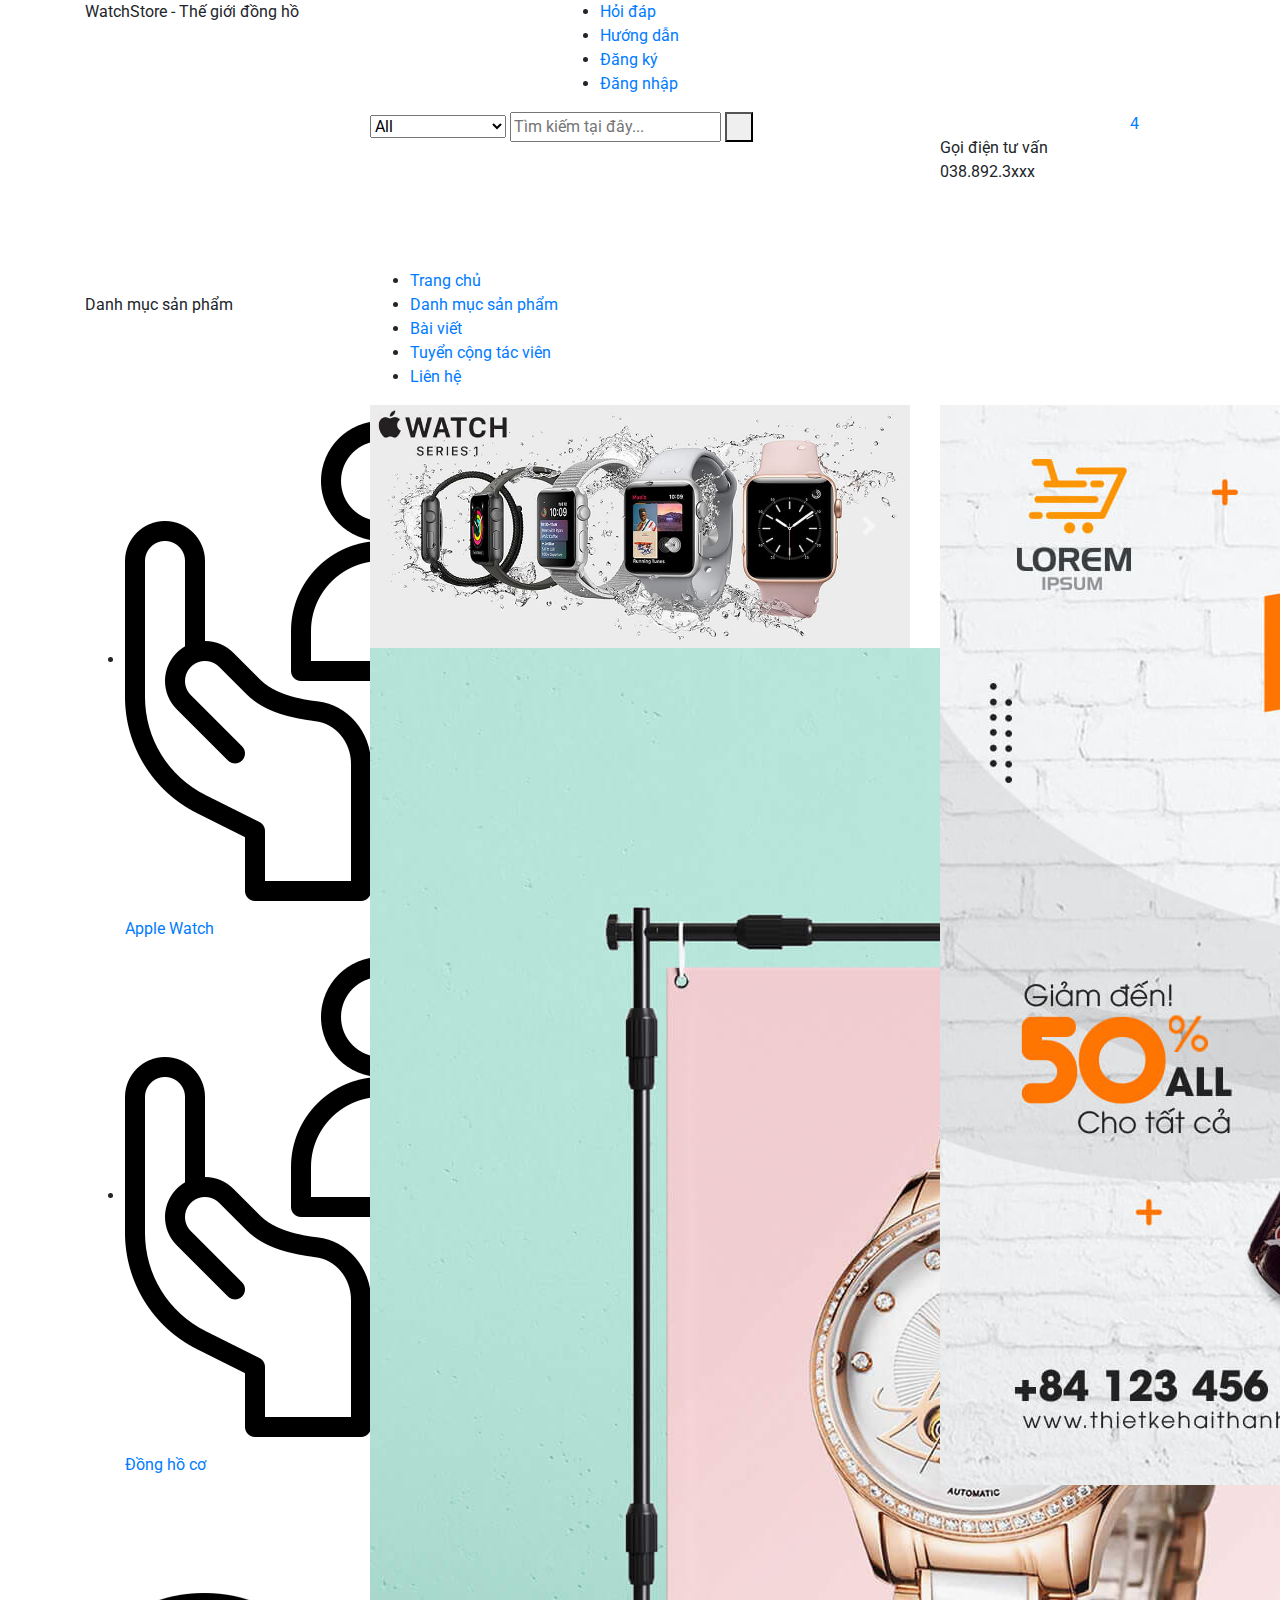
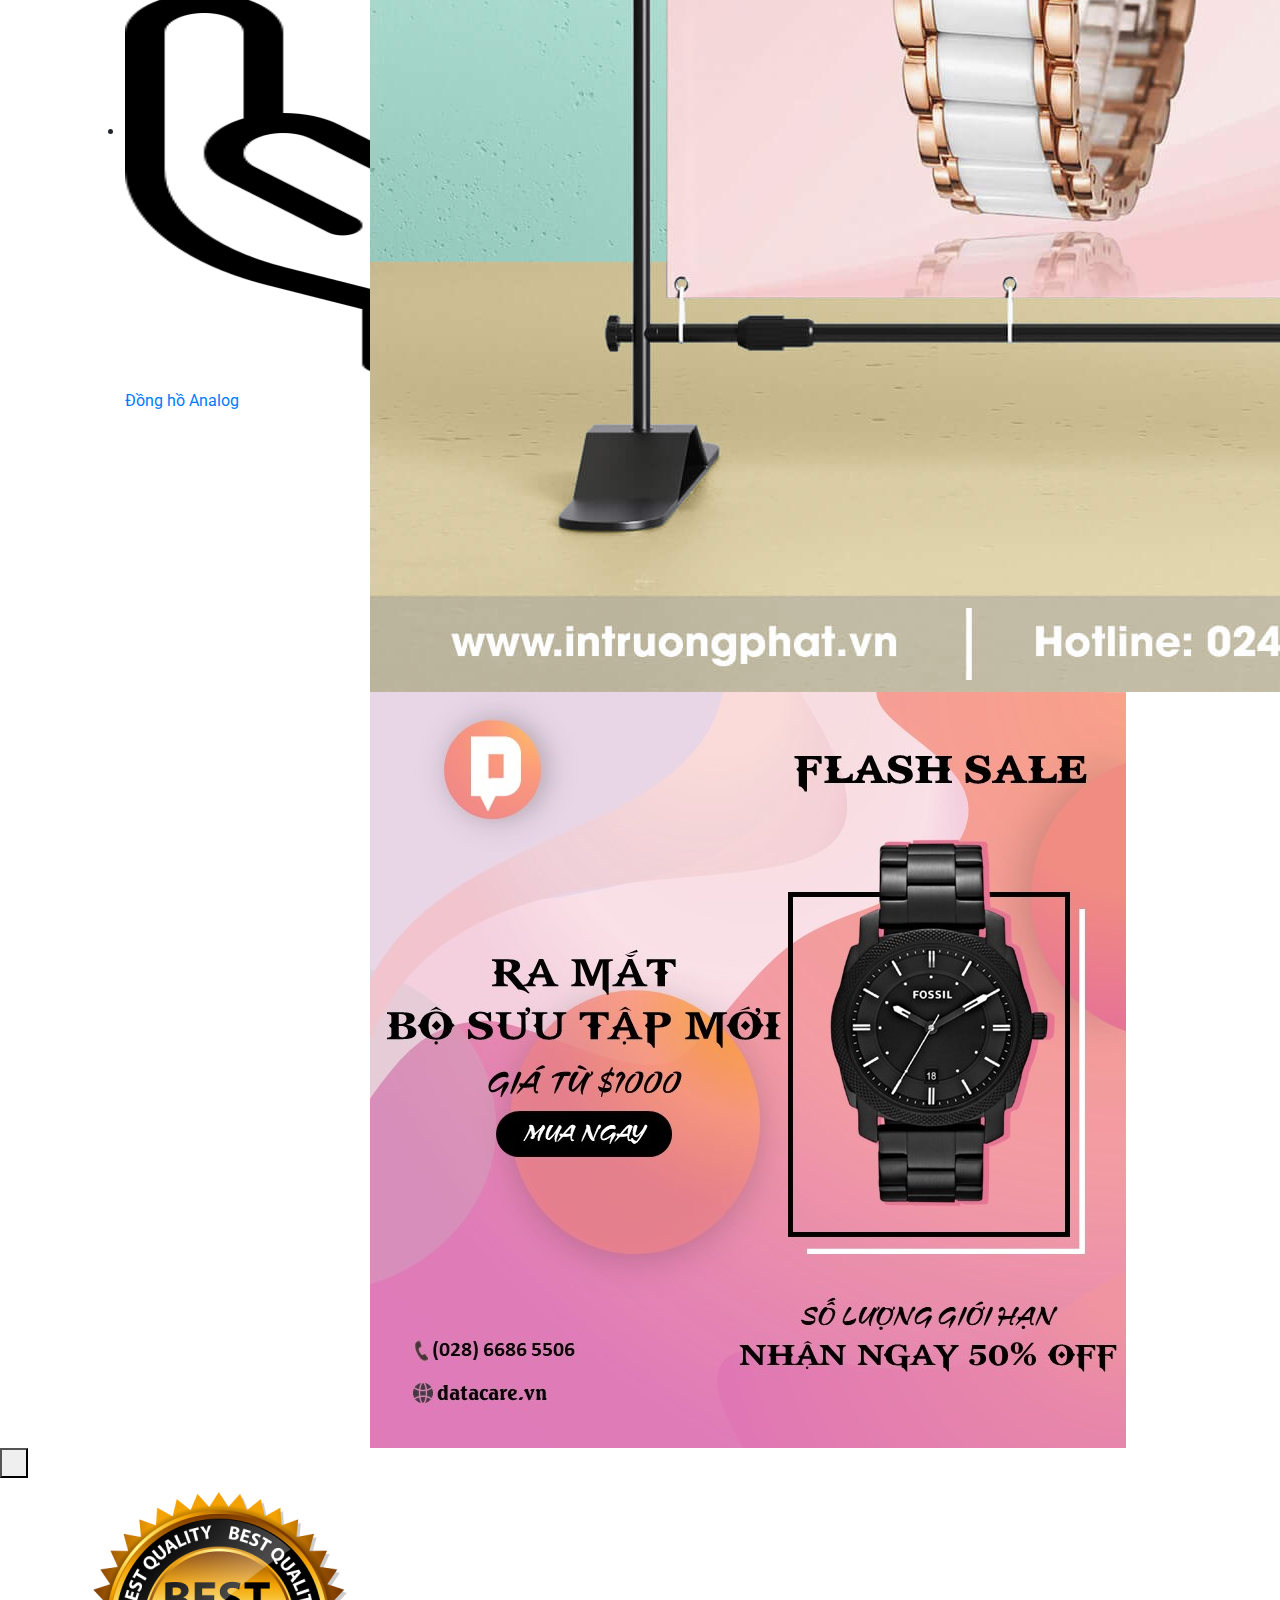
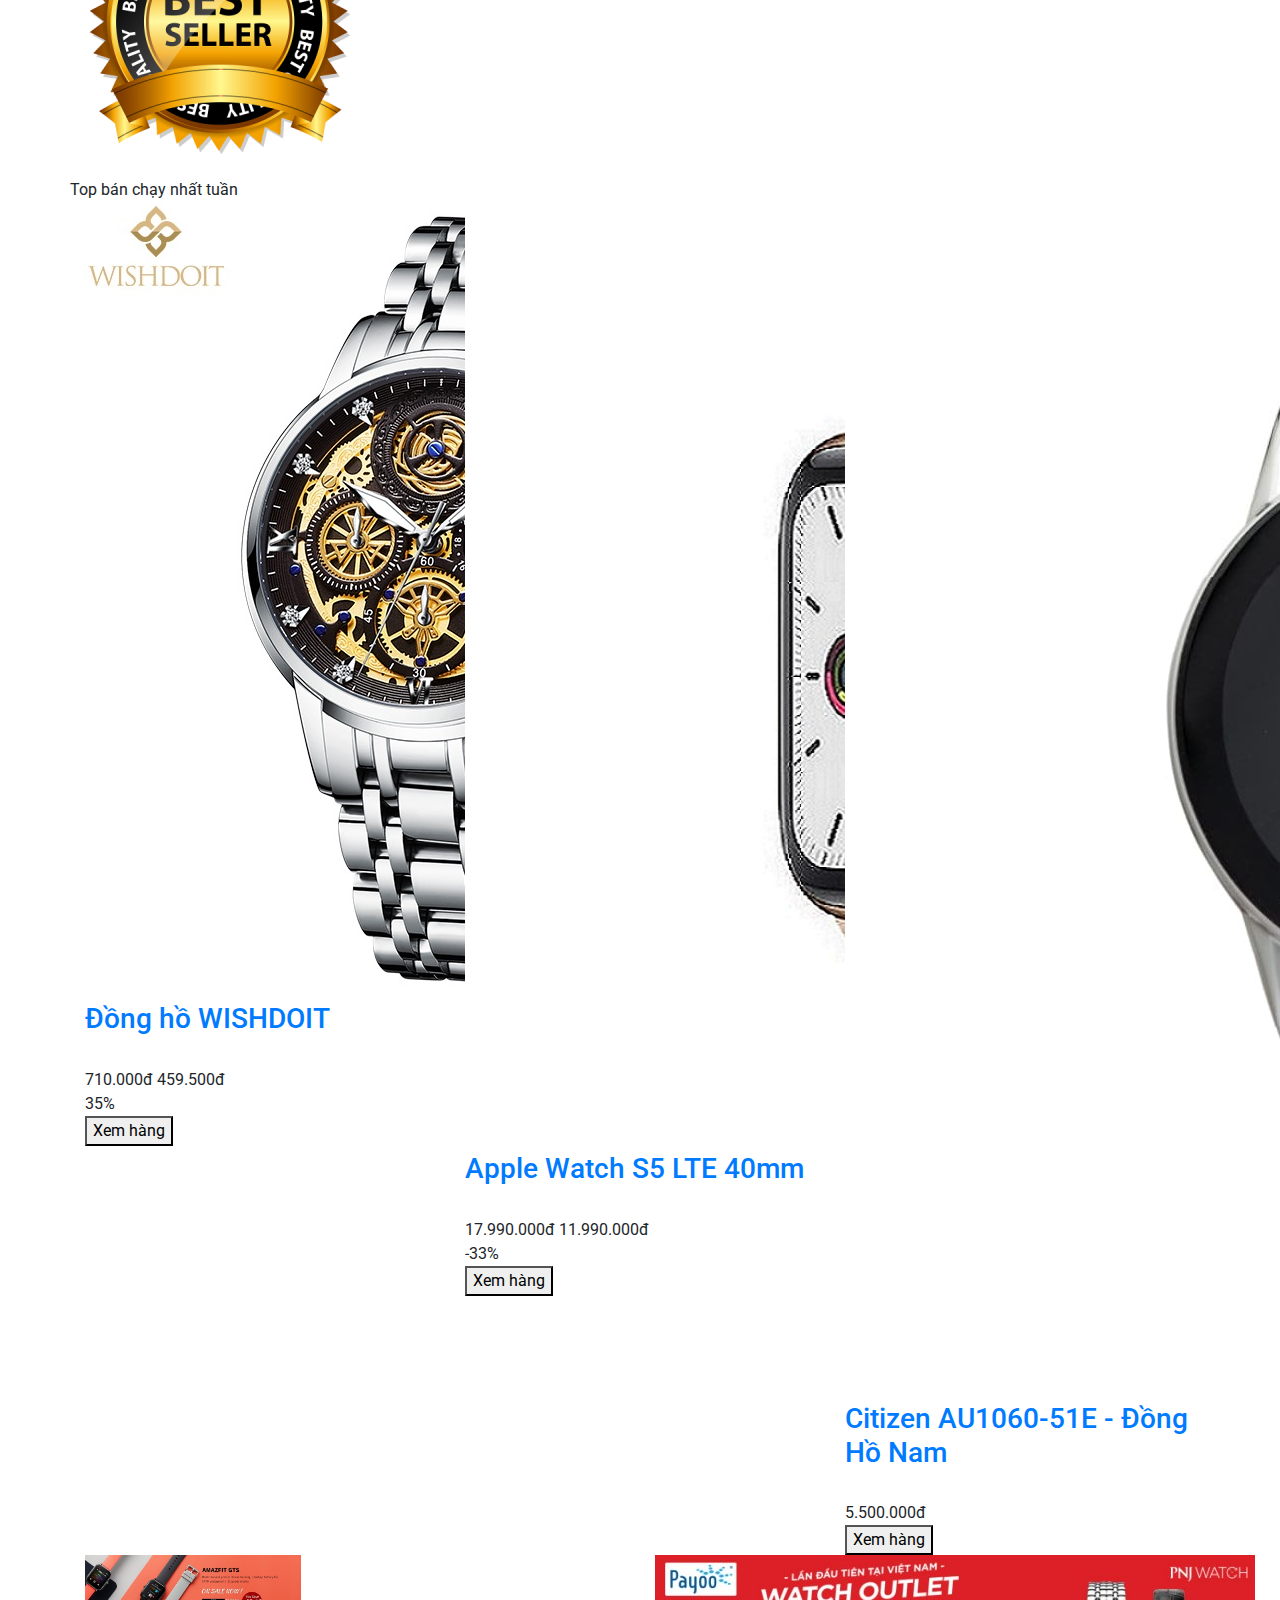
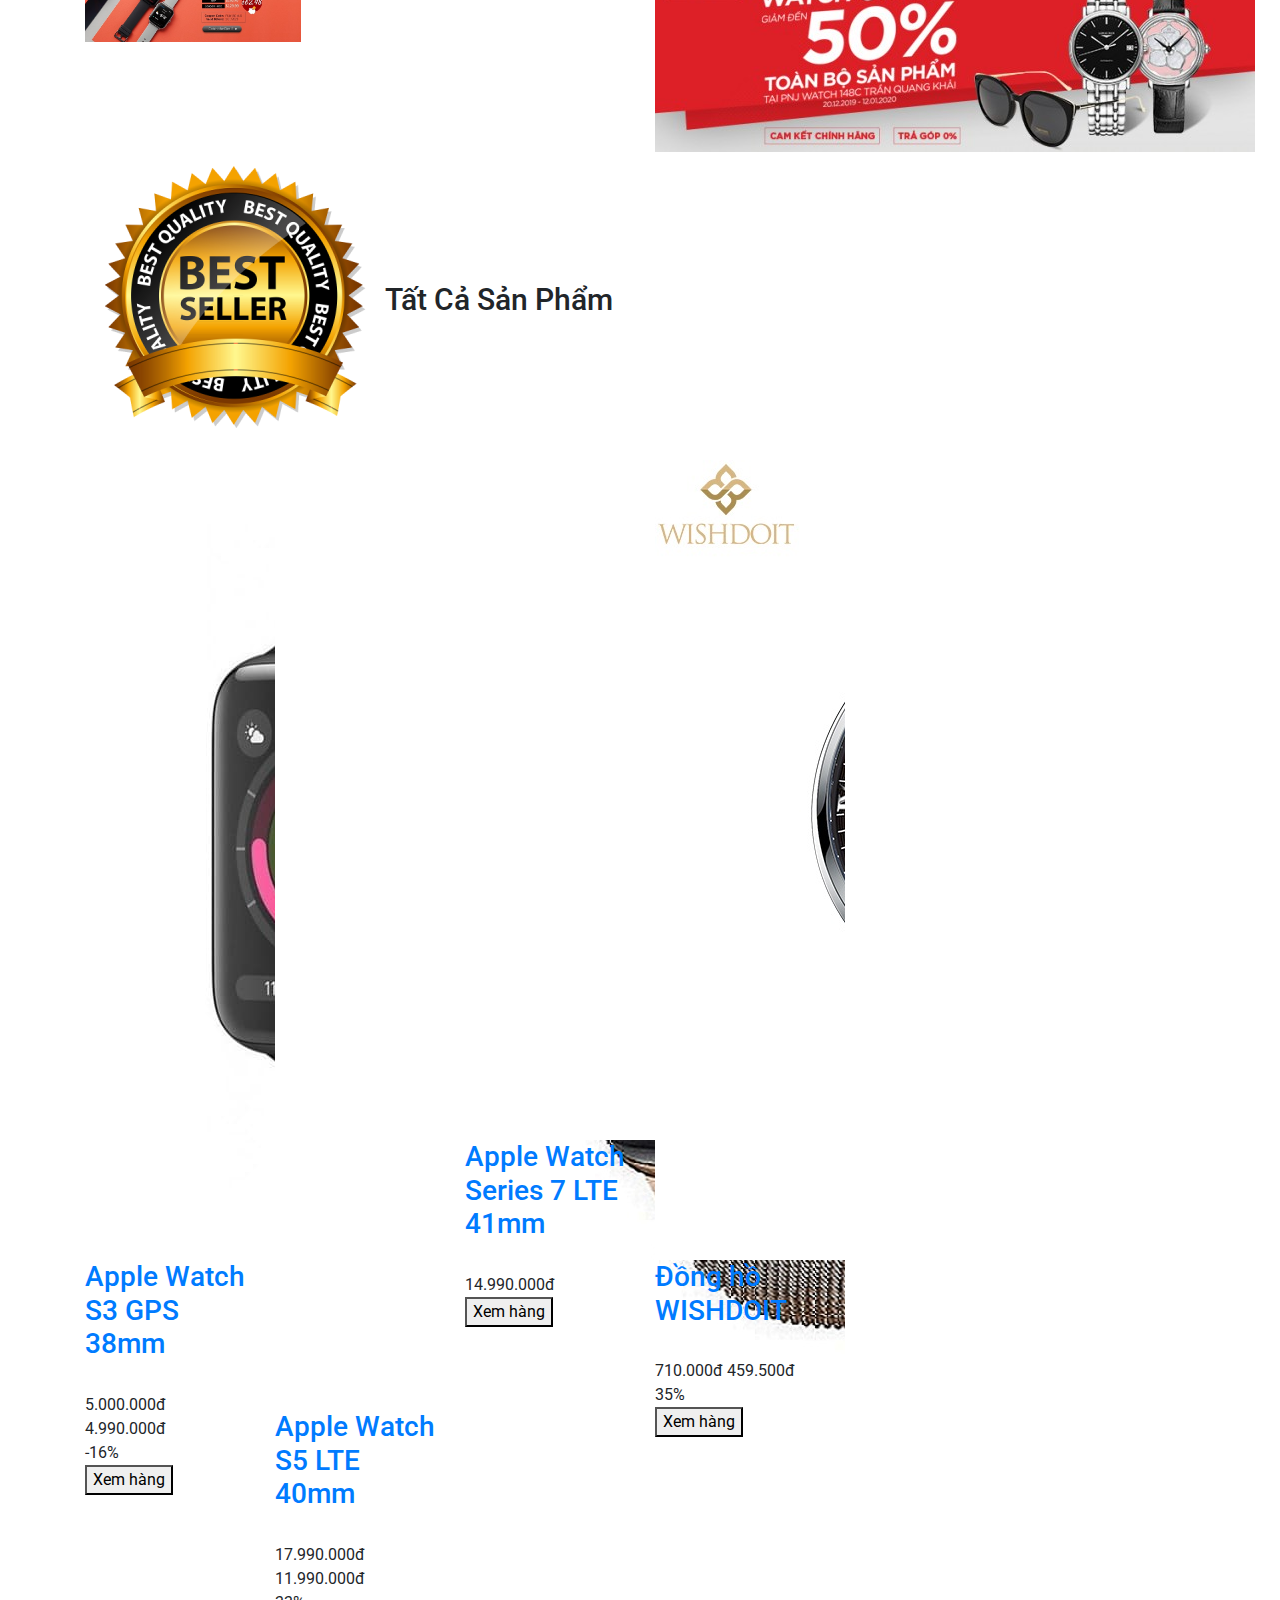
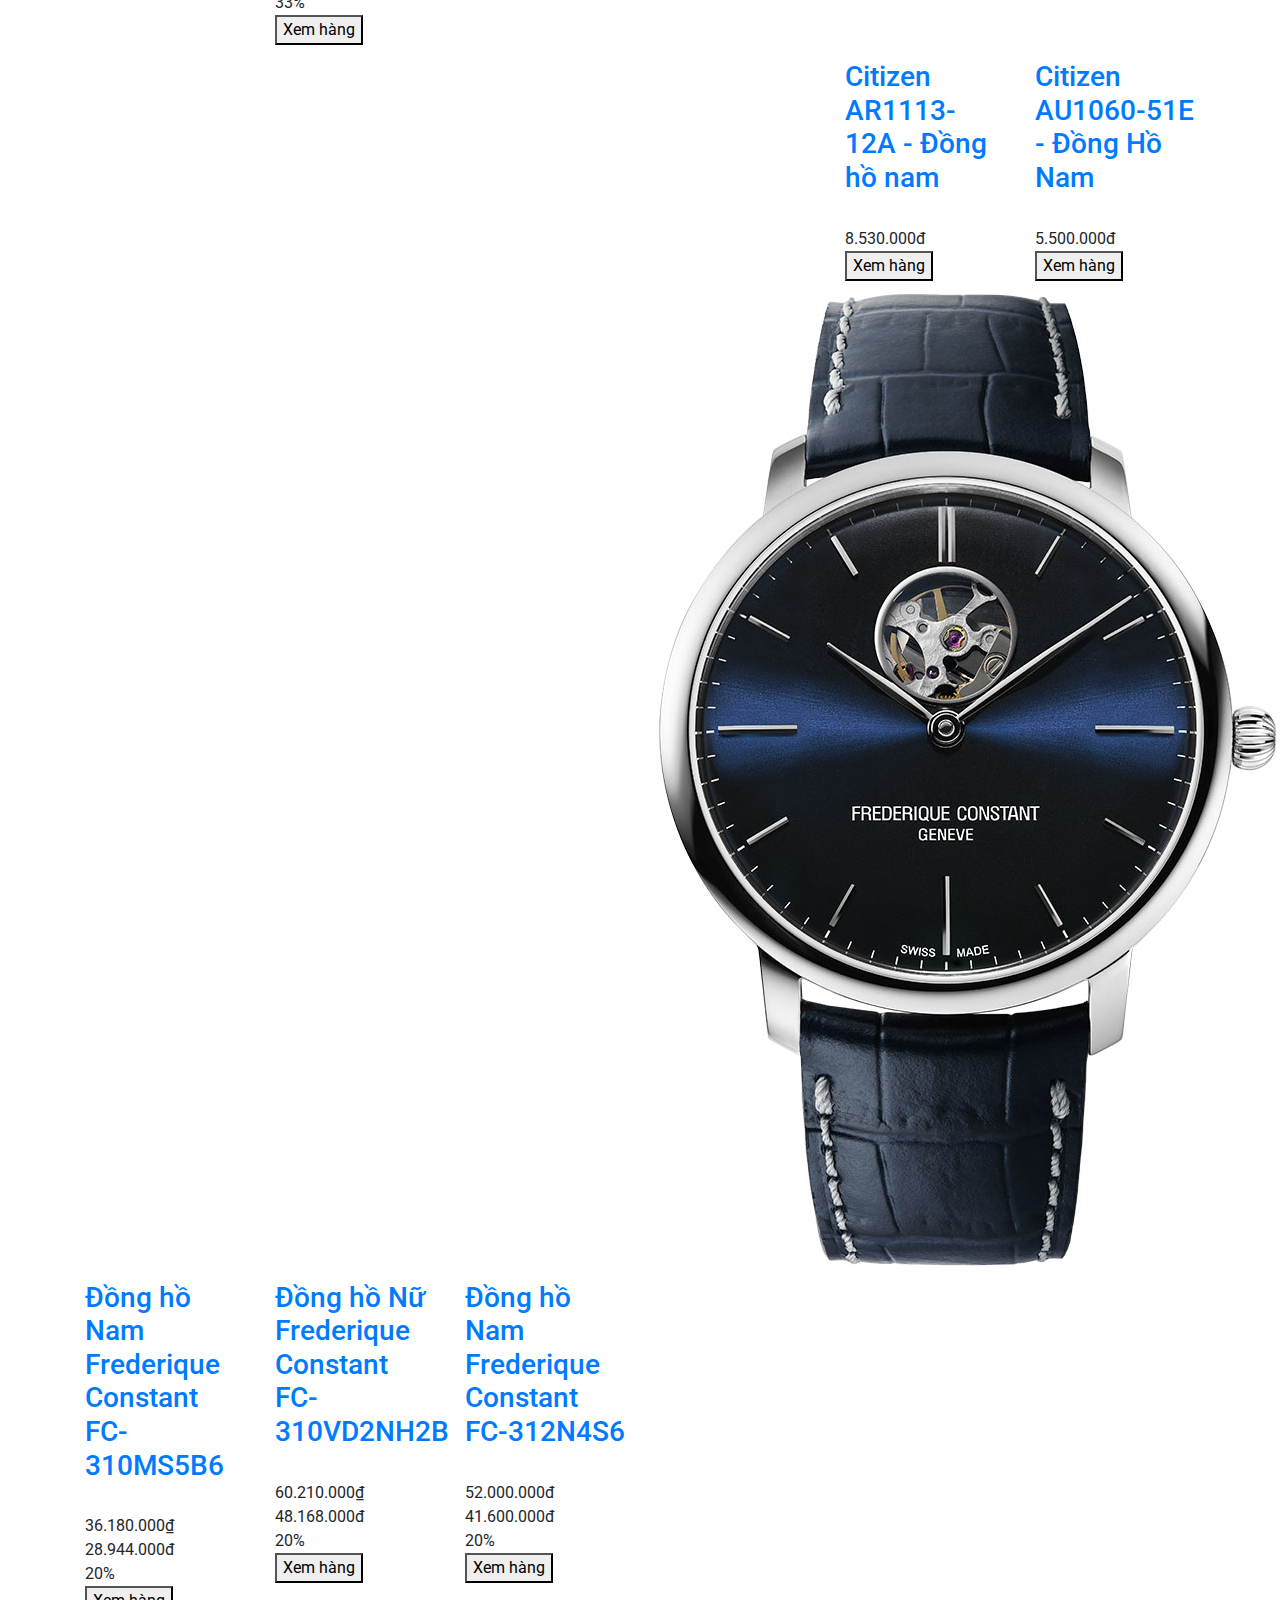
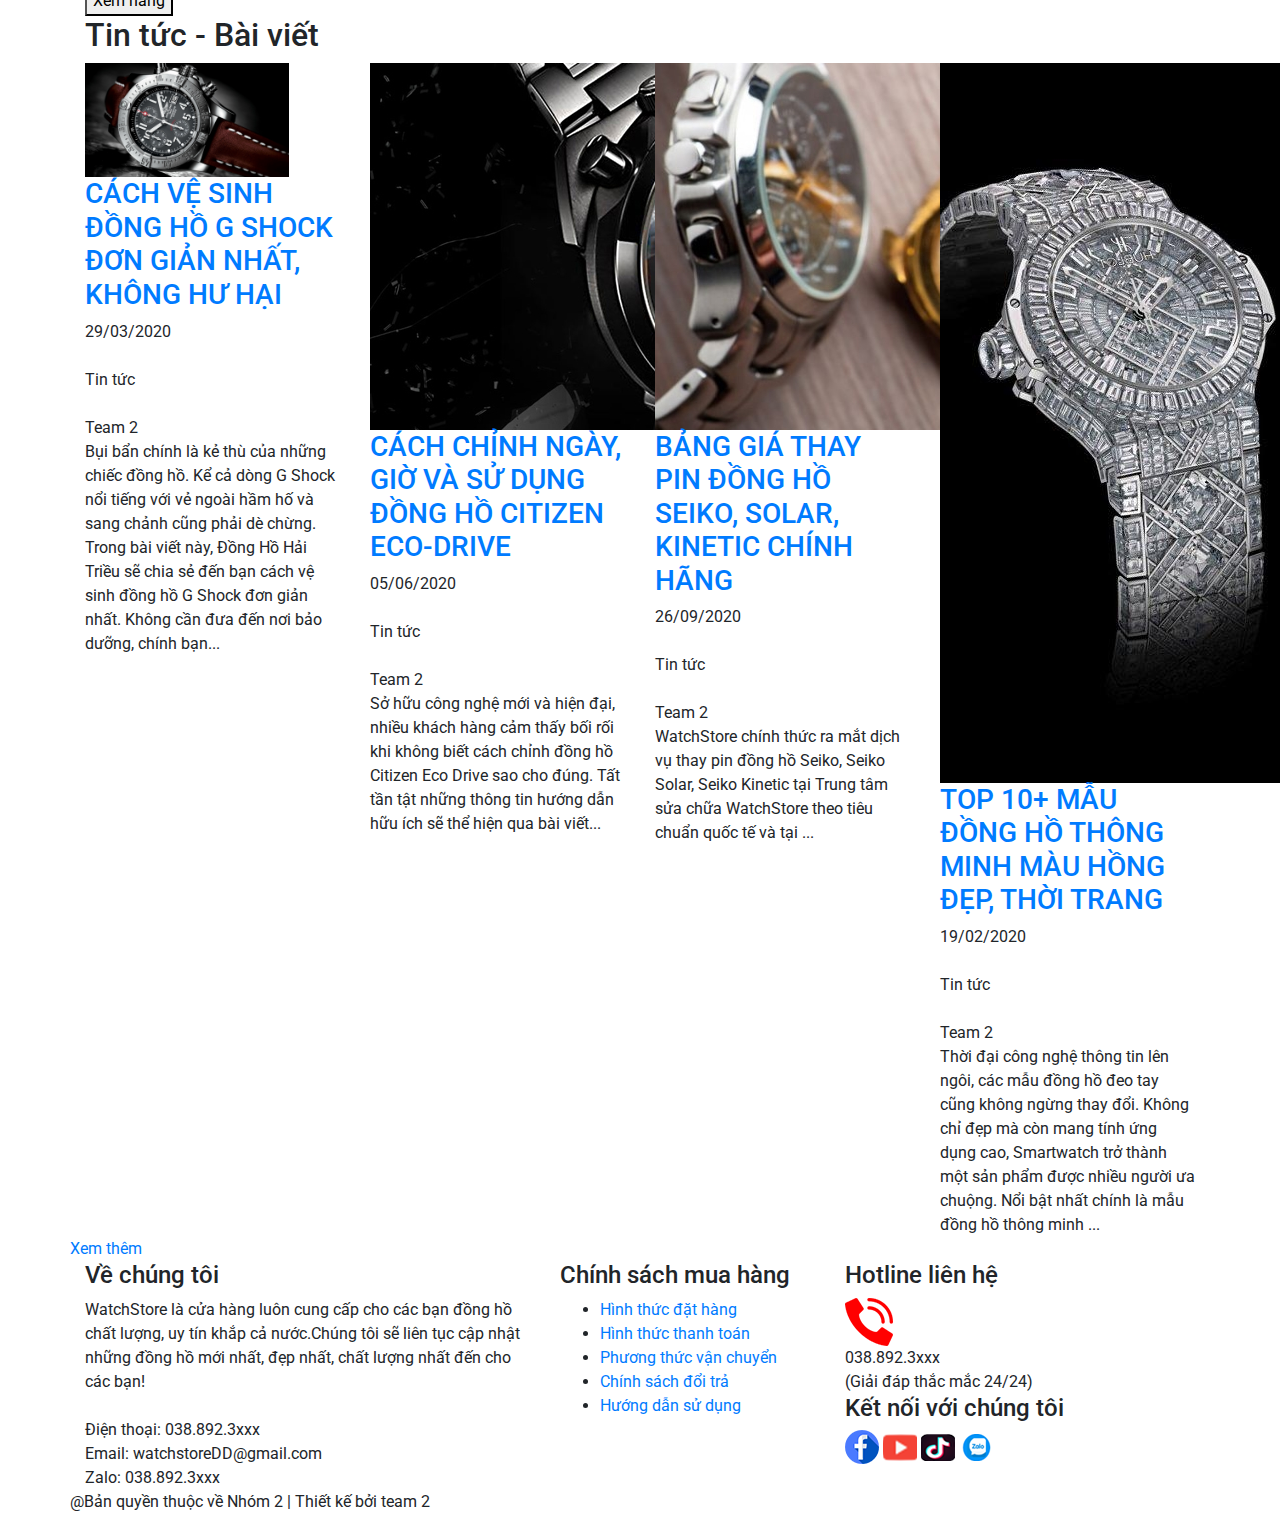
==== index.html @ 2fe5c5fa "Add files via upload" ====
<!DOCTYPE html>
<html lang="en">
<head>
    <meta charset="UTF-8">
    <meta name="viewport" content="width=device-width, initial-scale=1.0">
    <title>Trang chủ - Watch Store</title>
    <script src="js/jquery-3.3.1.js"></script>
    <script src="js/bootstrap.min.js"></script>
    <link rel="stylesheet" href="css/bootstrap.min.css">
    <link href="https://fonts.googleapis.com/css2?family=Roboto:ital,wght@0,300;0,400;0,500;0,700;1,300;1,400;1,500&display=swap" rel="stylesheet">
    <link rel="stylesheet" href="fonts/fontawesome/css/all.min.css">
    <link href="https://fonts.googleapis.com/css2?family=Paytone+One&display=swap" rel="stylesheet">
    <link rel="stylesheet" href="css/style.css">
    <link rel="stylesheet" href="css/home.css">
</head>
<body>
    <div class="app">
        <header id="header">
        <!-- header top -->
        <div class="header__top">
            <div class="container">
                <section class="row flex">
                    <div class="col-lg-5 col-md-0 col-sm-0 heade__top-left">
                        <span>WatchStore - Thế giới đồng hồ</span>
                    </div>

                    <nav class="col-lg-7 col-md-0 col-sm-0 header__top-right">
                        <ul class="header__top-list">
                            <li class="header__top-item">
                                <a href="#" class="header__top-link">

                                Hỏi đáp</a>
                            </li>
                            <li class="header__top-item">
                                <a href="#" class="header__top-link">Hướng dẫn</a>
                            </li>
                            <li class="header__top-item">
                                <a href="#" class="header__top-link" data-toggle="modal" data-target="#myModal">Đăng ký</a>
                            </li>
                            <li class="header__top-item">
                                <a href="#" class="header__top-link" data-toggle="modal" data-target="#myModal2">Đăng nhập</a>
                            </li>
                        </ul>
                        <div class="modal" id="myModal" >
                            <div class="modal-dialog">
                              <div class="modal-content" style="width: 550px; height: 700px;">
        
                                <!-- Modal Header -->
                                <div class="modal-header modal-css">
                                  <h2 class="modal-title">Đăng ký</h2>
                                  <button type="button" class="close" data-dismiss="modal">&times;</button>
                                </div>
        
                                <!-- Modal body -->
                                <div class="modal-body modal-css">
                                  <form action="">
                                    <div class="form-group">
                                      <label for="" style="font-size: medium;">Họ và tên:</label>
                                      <input type="" class="form-control" id="" placeholder="Họ và tên" name="" style="height: 50px;font-size: medium;">
        
                                      <label for="" style="font-size: medium;">Số điện thoại</label>
                                      <input type="" class="form-control" id="" placeholder="Số điện thoai" name=""style=" height: 50px;font-size: medium;">
                                      <label for=""style="font-size: medium;">ngày sinh::</label>
                                      <input type="date" class="form-control datee" style="height: 50px;font-size: medium;">
                                      <label for=""style="font-size: medium;">Email:</label>
                                      <input type="email" class="form-control" id="email" placeholder="Enter email"
                                        name="email"style="height: 50px;font-size: medium;">
                                    </div>
                                    <div class="form-group">
                                      <label for="pwd"style="font-size: medium;">Password:</label>
                                      <input type="password" class="form-control" id="pwd" placeholder="Enter password"
                                        name="pswd" style=" height: 50px;font-size: medium;">
                                    </div>
                                    <div class="form-group form-check">
                                      <label class="form-check-label" style="font-size: medium;">
                                        <input class="form-check-input" type="checkbox" name="" style="height: 50;"> Đồng ý với các điều
                                        khoản</label>
                                    </div>
        
                                  </form>
        
                                </div>
        
                                <!-- Modal footer -->
                                <div class="modal-footer modal-css">
                                  <button type="button" class="btn btn-info m-auto" data-dismiss="modal" style="width: 100px; height: 100px;font-size: medium;" >Đăng ký</button>
                                </div>
                              </div>
                            </div>
                          </div>
        
        
                          <div class="modal" id="myModal2">
                            <div class="modal-dialog">
                              <div class="modal-content" style="width: 550px; height: 400px;">
        
                                <!--Modal Header -->
                                <div class="modal-header modal-css">
                                  <h2 class="modal-title">Đăng nhập</h2>
                                  <button type="button" class="close" data-dismiss="modal">&times;</button>
                                </div>
        
                                <!-- Modal body -->
                                <div class="modal-body modal-css">
                                  <form action="">
                                    <div class="form-group">
        
                                      <label for="" style="font-size: medium;">Email:</label>
                                      <input type="email" class="form-control" id="email" placeholder="Enter email"
                                        name="email" style=" height: 50px;font-size: medium;">
                                    </div>
                                    <div class="form-group">
                                      <label for="pwd" style="font-size: medium;"> Password:</label>
                                      <input type="password" class="form-control" id="pwd" placeholder="Enter password"
                                        name="pswd" style=" height: 50px;font-size: medium;">
        
                                  </form>
        
                                </div>
        
                                <!-- Modal footer -->
                                <div class="modal-footer modal-css">
                                  <button type="button" class="btn btn-info m-auto" data-dismiss="modal" style="width: 100px; height: 100px;font-size: medium;">Đăng nhập</button>
                                </div>
        
                              </div>
        
                            </div>
                          </div>
        
                        
                    </nav>
                </section>
              

            </div>
        </div>
        <!--end header top -->

        <!-- header bottom -->
        <div class="header__bottom">
            <div class="container">
                <section class="row">
                    <div class="col-lg-3 col-md-4 col-sm-12 header__logo">
                        <h1 class="header__heading">
                            <a href="#" class="header__logo-link">
                                <img src="images1/logo1.png" alt="Logo" class="header__logo-img">
                            </a>
                        </h1>
                    </div>

                    <div class="col-lg-6 col-md-7 col-sm-0 header__search">
                        <select name="" id="" class="header__search-select">
                            <option value="0">All</option>
                            <option value="1">Apple Watch</option>
                            <option value="2">Đồng hồ cơ</option>
                            <option value="3">Đồng hồ Analog</option>
                            
                        </select>
                        <input type="text" class="header__search-input" placeholder="Tìm kiếm tại đây...">
                        <button class="header__search-btn">
                            <div class="header__search-icon-wrap">
                                <i class="fas fa-search header__search-icon"></i>
                            </div>
                        </button>
                    </div>

                    <div class="col-lg-2 col-md-0 col-sm-0 header__call">
                        <div class="header__call-icon-wrap">
                            <i class="fas fa-phone-alt header__call-icon"></i>  
                        </div>
                        <div class="header__call-info">
                            <div class="header__call-text">
                                Gọi điện tư vấn
                            </div>
                            <div class="header__call-number">
                                038.892.3xxx
                            </div>
                        </div>
                    </div>

                    <a href="cart.html" class="col-lg-1 col-md-1 col-sm-0 header__cart">
                        <div class="header__cart-icon-wrap">
                            <span class="header__notice">4</span>
                            <i class="fas fa-shopping-cart header__nav-cart-icon"></i>
                        </div>
                    </a>
                </section>
            </div>   
        </div>
        <!--end header bottom -->

        <!-- header nav -->
        <div class="header__nav">
            <div class="container">
                <section class="row">
                    <div class="header__nav-menu-wrap col-lg-3 col-md-0 col-sm-0">
                        <i class="fas fa-bars header__nav-menu-icon"></i>
                        <div class="header__nav-menu-title">Danh mục sản phẩm</div>
                    </div>

                    <div class="header__nav col-lg-9 col-md-0 col-sm-0">
                        <ul class="header__nav-list">
                            <li class="header__nav-item">
                                <a href="index.html" class="header__nav-link">Trang chủ</a>
                            </li>
                            <li class="header__nav-item">
                                <a href="category.html" class="header__nav-link">Danh mục sản phẩm</a>
                            </li>
                            
                            <li class="header__nav-item">
                                <a href="post.html" class="header__nav-link">Bài viết</a>
                            </li>
                            <li class="header__nav-item">
                                <a href="#" class="header__nav-link">Tuyển cộng tác viên</a>
                            </li>
                            <li class="header__nav-item">
                                <a href="contact.html" class="header__nav-link">Liên hệ</a>
                            </li>
                        </ul>
                    </div>
                </section>
            </div>
        </div>
    </header>
    <!--end header nav -->

    <!-- slide - menu list -->
    <section class="menu-slide">
        <div class="container">
            <div class="row">
                <nav class="menu__nav col-lg-3 col-md-12 col-sm-0">
                    <ul class="menu__list">
                        <li class="menu__item menu__item--active">
                            <a href="#" class="menu__link">
                            <img src="images1/item/social-care.png" alt=""  class="menu__item-icon" id="Capa_1" enable-background="new 0 0 512 512" height="512" viewBox="0 0 512 512" width="512">
                            Apple Watch</a>
                        </li>
                        <li class="menu__item">
                            <a href="#" class="menu__link">
                            <img src="images1/item/social-care.png" alt="" class="menu__item-icon" id="Capa_1" enable-background="new 0 0 512 512" height="512" viewBox="0 0 512 512" width="512">
                            Đồng hồ cơ</a>
                        </li>
                      
                        <li class="menu__item">
                            <a href="#" class="menu__link">
                                <img src="images1/item/social-care.png" alt="" class="menu__item-icon"  viewBox="0 0 512 512" width="1012" height="512">

                            Đồng hồ Analog</a>
                        </li>
                      
                    </ul>
                </nav>

                <div class="slider col-lg-9 col-md-12 col-sm-0">
                    <div class="row">
                        <div class="slide__left col-lg-8 col-md-0 col-sm-0">
                            <div id="carouselExampleIndicators" class="carousel slide" data-ride="carousel" data-interval="3000">
                                <!-- <ol class="carousel-indicators">
                                    <li data-target="#carouselExampleIndicators" data-slide-to="0" class="active"></li>
                                    <li data-target="#carouselExampleIndicators" data-slide-to="1"></li>
                                    <li data-target="#carouselExampleIndicators" data-slide-to="2"></li>
                                </ol> -->
                                <div class="carousel-inner">
                                    <div class="carousel-item active">
                                        <img src="images1/banner/apple-watch-series-1-banner.jpg" class="d-block w-100" alt="...">
                                    </div>
                                    <div class="carousel-item">
                                      <img src="images1/banner/Banner-dong-ho-glu-moi-01_2.jpg" class="d-block w-100" alt="...">
                                    </div>
                                    <div class="carousel-item">
                                      <img src="images1/banner/banner3.jpg" class="d-block w-100" alt="...">
                                    </div>
                                </div>
                                <a class="carousel-control-prev" href="#carouselExampleIndicators" role="button" data-slide="prev">
                                <span class="carousel-control-prev-icon" aria-hidden="true"></span>
                                <span class="sr-only">Previous</span>
                                </a>
                                <a class="carousel-control-next" href="#carouselExampleIndicators" role="button" data-slide="next">
                                <span class="carousel-control-next-icon" aria-hidden="true"></span>
                                <span class="sr-only">Next</span>
                                </a>
                            </div>
                            <div class="slide__left-bottom">
                                <div class="slide__left-botom-one">
                                    <img src="images1/banner/bannerleft1.jpg" class="slide__left-bottom-one-img">
                                </div>
                                <div class="slide__left-bottom-two">
                                    <img src="images1/banner/bannerleft2.jpg" class="slide__left-bottom-tow-img">
                                </div>
                            </div>
                        </div>

                        <div class="slide__right col-lg-4 col-md-0 col-sm-0">
                            <img src="images1/banner/bannerright.jpg" class="slide__right-img">
                        </div>
                    </div>
                </div>
            </div>
        </div>
    </section>
    <!-- end slide menu list -->
<!-- score-top-->

<button onclick="topFunction()" id="myBtn-scroll" title="Go to top"><i class="fas fa-chevron-up"></i></i></button>
    <!-- bestselling product -->
    <section class="bestselling">
        <div class="container">
            <div class="row">
                <div class="bestselling__heading-wrap">
                    <img src="images/bestselling.png" alt="Sản phẩm bán chạy"
                    class="bestselling__heading-img">
                    <div class="bestselling__heading">Top bán chạy nhất tuần</div>
                </div>
            </div>

            <section class="row">
                <div class="bestselling__product col-lg-4 col-md-6 col-sm-12">
                    <div class="bestselling__product-img-box">
                        <img src="images1/product/wishdos.jpg" alt="WISHDOIT " class="bestselling__product-img">
                    </div>
                    <div class="bestselling__product-text">
                        <h3 class="bestselling__product-title">
                            <a href="analog1.html" class="bestselling__product-link">Đồng hồ WISHDOIT </a>
                        </h3>

                        <div class="bestselling__product-rate-wrap">
                            <i class="fas fa-star bestselling__product-rate"></i>
                            <i class="fas fa-star bestselling__product-rate"></i>
                            <i class="fas fa-star bestselling__product-rate"></i>
                            <i class="fas fa-star bestselling__product-rate"></i>
                            <i class="fas fa-star bestselling__product-rate"></i>
                        </div>
                        <span class="product__panel-price-old ">
                            710.000đ
                        </span>
                        <span class="bestselling__product-price">
                            459.500đ
                        </span>
                        <div class="product__panel-price-sale-off">
                            35%
                        </div>
                        <div class="bestselling__product-btn-wrap">
                            <a href="analog1.html"><button class="bestselling__product-btn">Xem hàng</button></a>
                        </div>
                    </div>
                </div>
                <div class="bestselling__product col-lg-4 col-md-6 col-sm-12">
                    <div class="bestselling__product-img-box">
                        <img src="images1/product/applewatch-s5.jpg" alt="Apple Watch S5 LTE 40mm" class="bestselling__product-img">
                    </div>
                    <div class="bestselling__product-text">
                        <h3 class="bestselling__product-title">
                            <a href="apple2.html" class="bestselling__product-link">Apple Watch S5 LTE 40mm</a>
                        </h3>

                        <div class="bestselling__product-rate-wrap">
                            <i class="fas fa-star bestselling__product-rate"></i>
                            <i class="fas fa-star bestselling__product-rate"></i>
                            <i class="fas fa-star bestselling__product-rate"></i>
                            <i class="fas fa-star bestselling__product-rate"></i>
                            <i class="fas fa-star bestselling__product-rate"></i>
                        </div>
                        <span class="product__panel-price-old">
                            17.990.000đ
                        </span>
                        <span class="bestselling__product-price">
                            11.990.000đ
                        </span>
                        <div class="product__panel-price-sale-off">
                            -33%
                        </div>
                        <div class="bestselling__product-btn-wrap">
                            <a href="apple2.html"><button class="bestselling__product-btn">Xem hàng</button></a>
                        </div>
                    </div>
                </div>
                <div class="bestselling__product col-lg-4 col-md-6 col-sm-12">
                    <div class="bestselling__product-img-box">
                        <img src="images1/product/analog3.jpg" alt="Citizen AU1060-51E - Đồng Hồ Nam" class="bestselling__product-img">
                    </div>
                    <div class="bestselling__product-text">
                        <h3 class="bestselling__product-title">
                            <a href="analog3.html" class="bestselling__product-link">Citizen AU1060-51E - Đồng Hồ Nam</a>
                        </h3>

                        <div class="bestselling__product-rate-wrap">
                            <i class="fas fa-star bestselling__product-rate"></i>
                            <i class="fas fa-star bestselling__product-rate"></i>
                            <i class="fas fa-star bestselling__product-rate"></i>
                            <i class="fas fa-star bestselling__product-rate"></i>
                            <i class="fas fa-star bestselling__product-rate"></i>
                        </div>

                        <span class="bestselling__product-price">
                            5.500.000đ
                        </span>

                        <div class="bestselling__product-btn-wrap">
                            <a href="analog3.html"><button class="bestselling__product-btn">Xem hàng</button></a>
                        </div>
                    </div>
                </div>
            </section>

            <div class="row bestselling__banner">

                <div class="bestselling__banner-left col-lg-6">
                    <img src="images1/banner/banner-quang-cao-dong-ho.jpg" alt="Banner quảng cáo"
                    class="bestselling__banner-left-img" width="40%">
                </div>
                <div class="bestselling__banner-right col-lg-6">
                    <img src="images1/banner/pnjwatch-banner-707x232.jpeg" alt="Banner quảng cáo"
                    class="bestselling__banner-right-img">
                </div>
            </div>
        </div>
    </section>

    <!-- end bestselling product -->

    <!-- product love -->
    <section class="product__love">
        <div class="container">
            <div class="row bg-white">
               
                <div class="col-lg-12 col-md-12 col-sm-12 product__love-title">
                   
                    <h2 class="product__love-heading" style="font-size: 30px;">
                        <img src="images/bestselling.png" alt="Sản phẩm bán chạy"
                        class="bestselling__heading-img">Tất Cả Sản Phẩm
                    </h2>
                    
                </div>
            </div>
            <div class="row bg-white">
                <div class="product__panel-item col-lg-2 col-md-3 col-sm-6">
                    <div class="product__panel-img-wrap">
                        <img src="images1/product/apple-watch-series-3.jpg" alt="" class="product__panel-img">
                    </div>
                    <h3 class="product__panel-heading">
                        <a href="apple1.html" class="product__panel-link">Apple Watch S3 GPS 38mm</a>
                    </h3>
                    <div class="product__panel-rate-wrap">
                        <i class="fas fa-star product__panel-rate"></i>
                        <i class="fas fa-star product__panel-rate"></i>
                        <i class="fas fa-star product__panel-rate"></i>
                        <i class="fas fa-star product__panel-rate"></i>
                        <i class="fas fa-star product__panel-rate"></i>
                    </div>

                    <div class="product__panel-price">
                     
                        <span class="product__panel-price-old">
                            5.000.000đ
                        </span>
                        <span class="product__panel-price-current">
                            4.990.000đ
                        </span>
                    </div>  
                    <div class="product__panel-price-sale-off">
                        -16%
                    </div>
                    <div class="bestselling__product-btn-wrap">
                        <a href="apple1.html"><button class="bestselling__product-btn">Xem hàng</button></a>
                    </div>
                </div>

                <div class="product__panel-item col-lg-2 col-md-3 col-sm-6">
                    <div class="product__panel-img-wrap">
                        <img src="images1/product/applewatch-s5.jpg" alt="" class="product__panel-img">
                    </div>
                    <h3 class="product__panel-heading">
                        <a href="apple2.html" class="product__panel-link">Apple Watch S5 LTE 40mm</a>
                    </h3>
                    <div class="product__panel-rate-wrap">
                        <i class="fas fa-star product__panel-rate"></i>
                        <i class="fas fa-star product__panel-rate"></i>
                        <i class="fas fa-star product__panel-rate"></i>
                        <i class="fas fa-star product__panel-rate"></i>
                        <i class="fas fa-star product__panel-rate"></i>
                    </div>

                    <div class="product__panel-price">
                        <span class="product__panel-price-old ">
                            17.990.000đ
                        </span>
                        <span class="product__panel-price-current">
                            11.990.000đ
                        </span>
                       
                    </div> 
                    <div class="product__panel-price-sale-off">
                        33%
                    </div>
                    <div class="bestselling__product-btn-wrap">
                        <a href="apple2.html"><button class="bestselling__product-btn">Xem hàng</button></a>
                    </div>
                </div>

                <div class="product__panel-item col-lg-2 col-md-3 col-sm-6">
                    <div class="product__panel-img-wrap">
                        <img src="images1/product/apple-watch-s7.jpg" alt="" class="product__panel-img">
                    </div>
                    <h3 class="product__panel-heading">
                        <a href="apple3.html" class="product__panel-link">Apple Watch Series 7 LTE 41mm</a>
                    </h3>
                    <div class="product__panel-rate-wrap">
                        <i class="fas fa-star product__panel-rate"></i>
                        <i class="fas fa-star product__panel-rate"></i>
                        <i class="fas fa-star product__panel-rate"></i>
                        <i class="fas fa-star product__panel-rate"></i>
                        <i class="fas fa-star product__panel-rate"></i>
                    </div>

                    <div class="product__panel-price">
                       
                        <span class="product__panel-price-current">
                            14.990.000đ
                        </span>
                    </div>
                    <div class="bestselling__product-btn-wrap">
                        <a href="apple3.html"><button class="bestselling__product-btn">Xem hàng</button></a>
                    </div>
                </div>
                <div class="product__panel-item col-lg-2 col-md-3 col-sm-6">
                    <div class="product__panel-img-wrap">
                        <img src="images1/product/wishdos.jpg" alt="" class="product__panel-img">
                    </div>
                    <h3 class="product__panel-heading">
                        <a href="analog1.html" class="product__panel-link">Đồng hồ WISHDOIT </a>
                    </h3>
                    <div class="product__panel-rate-wrap">
                        <i class="fas fa-star product__panel-rate"></i>
                        <i class="fas fa-star product__panel-rate"></i>
                        <i class="fas fa-star product__panel-rate"></i>
                        <i class="fas fa-star product__panel-rate"></i>
                        <i class="fas fa-star product__panel-rate"></i>
                    </div>

                    <div class="product__panel-price">
                        <span class="product__panel-price-old ">
                            710.000đ
                        </span>
                        <span class="product__panel-price-current">
                            459.500đ
                        </span>
                    </div> 
                    <div class="product__panel-price-sale-off">
                        35%
                    </div>
                    <div class="bestselling__product-btn-wrap">
                        <a href="analog1.html"><button class="bestselling__product-btn">Xem hàng</button></a>
                    </div>
                </div>
                
                <div class="product__panel-item col-lg-2 col-md-3 col-sm-6">
                    <div class="product__panel-img-wrap">
                        <img src="images1/product//analog2.jpg" alt="" class="product__panel-img" >
                    </div>
                    <h3 class="product__panel-heading">
                        <a href="analog2.html" class="product__panel-link">Citizen AR1113-12A - Đồng hồ nam</a>
                    </h3>
                    <div class="product__panel-rate-wrap">
                        <i class="fas fa-star product__panel-rate"></i>
                        <i class="fas fa-star product__panel-rate"></i>
                        <i class="fas fa-star product__panel-rate"></i>
                        <i class="fas fa-star product__panel-rate"></i>
                        <i class="fas fa-star product__panel-rate"></i>
                    </div>

                    <div class="product__panel-price">
                        
                        <span class="product__panel-price-current">
                            8.530.000đ
                        </span>
                    </div> 
                    <div class="bestselling__product-btn-wrap">
                        <a href="analog2.html"><button class="bestselling__product-btn">Xem hàng</button></a>
                    </div>
                </div>

                <div class="product__panel-item col-lg-2 col-md-3 col-sm-6">
                    <div class="product__panel-img-wrap">
                        <img src="images1/product/analog3.jpg" alt="" class="product__panel-img" >
                    </div>
                    <h3 class="product__panel-heading">
                        <a href="analog3.html" class="product__panel-link">Citizen AU1060-51E - Đồng Hồ Nam
                        </a>
                    </h3>
                    <div class="product__panel-rate-wrap">
                        <i class="fas fa-star product__panel-rate"></i>
                        <i class="fas fa-star product__panel-rate"></i>
                        <i class="fas fa-star product__panel-rate"></i>
                        <i class="fas fa-star product__panel-rate"></i>
                        <i class="fas fa-star product__panel-rate"></i>
                    </div>

                    <div class="product__panel-price">
                        
                        <span class="product__panel-price-current">
                            5.500.000đ
                        </span>
                    </div> 
                    <div class="bestselling__product-btn-wrap">
                        <a href="analog3.html"><button class="bestselling__product-btn">Xem hàng</button></a>
                    </div>
                </div>

                <div class="product__panel-item col-lg-2 col-md-3 col-sm-6">
                    <div class="product__panel-img-wrap">
                        <img src="images1/product//cơ1.jpg" alt="" class="product__panel-img" >
                    </div>
                    <h3 class="product__panel-heading">
                        <a href="co1.html" class="product__panel-link">Đồng hồ Nam Frederique Constant FC-310MS5B6</a>
                    </h3>
                    <div class="product__panel-rate-wrap">
                        <i class="fas fa-star product__panel-rate"></i>
                        <i class="fas fa-star product__panel-rate"></i>
                        <i class="fas fa-star product__panel-rate"></i>
                        <i class="fas fa-star product__panel-rate"></i>
                        <i class="fas fa-star product__panel-rate"></i>
                    </div>

                    <div class="product__panel-price">
                        <span class="product__panel-price-old ">
                            36.180.000₫
                        </span>
                        <span class="product__panel-price-current">
                            28.944.000đ
                        </span>
                    </div> 
                    <div class="product__panel-price-sale-off">
                        20%
                    </div>
                    <div class="bestselling__product-btn-wrap">
                        <a href="co1.html"><button class="bestselling__product-btn">Xem hàng</button></a>
                    </div>
                </div>

                <div class="product__panel-item col-lg-2 col-md-3 col-sm-6">
                    <div class="product__panel-img-wrap">
                        <img src="images1/product//co2.jpg" alt="" class="product__panel-img" >
                    </div>
                    <h3 class="product__panel-heading">
                        <a href="co2.html" class="product__panel-link">Đồng hồ Nữ Frederique Constant FC-310VD2NH2B </a>
                    </h3>
                    <div class="product__panel-rate-wrap">
                        <i class="fas fa-star product__panel-rate"></i>
                        <i class="fas fa-star product__panel-rate"></i>
                        <i class="fas fa-star product__panel-rate"></i>
                        <i class="fas fa-star product__panel-rate"></i>
                        <i class="fas fa-star product__panel-rate"></i>
                    </div>

                    <div class="product__panel-price">
                        <span class="product__panel-price-old ">
                            60.210.000₫
                        </span>
                        <span class="product__panel-price-current">
                            48.168.000đ
                        </span>
                    </div> 
                    <div class="product__panel-price-sale-off">
                        20%
                    </div>
                    <div class="bestselling__product-btn-wrap">
                        <a href="co2.html"><button class="bestselling__product-btn">Xem hàng</button></a>
                    </div>
                </div>

                <div class="product__panel-item col-lg-2 col-md-3 col-sm-6">
                    <div class="product__panel-img-wrap">
                        <img src="images1/product//co3.jpg" alt="" class="product__panel-img" >
                    </div>
                    <h3 class="product__panel-heading">
                        <a href="co3.html" class="product__panel-link">Đồng hồ Nam Frederique Constant FC-312N4S6 </a>
                    </h3>
                    <div class="product__panel-rate-wrap">
                        <i class="fas fa-star product__panel-rate"></i>
                        <i class="fas fa-star product__panel-rate"></i>
                        <i class="fas fa-star product__panel-rate"></i>
                        <i class="fas fa-star product__panel-rate"></i>
                        <i class="fas fa-star product__panel-rate"></i>
                    </div>

                    <div class="product__panel-price">
                        <span class="product__panel-price-old ">
                            52.000.000đ
                        </span>
                        <span class="product__panel-price-current">
                            41.600.000đ
                        </span>
                    </div> 
                    <div class="product__panel-price-sale-off">
                        20%
                    </div>
                    <div class="bestselling__product-btn-wrap">
                        <a href="co3.html"><button class="bestselling__product-btn">Xem hàng</button></a>
                    </div>
                </div>
               

            </div>
        </div>
        
    </section>
    <!--end product love -->
    
    <!-- post -->
    <section class="posts">
        <div class="container">
            <header class="row posts__title">
                <div class="posts__title-wrap col-lg-12 col-md-12 col-sm-12">
                    <h2 class="posts__heading">
                        Tin tức - Bài viết
                    </h2>
                </div>
            </header>
            <article class="row posts__list">
                <div class="posts__item col-lg-3 col-md-6 col-sm-6">
                    <div class="posts__item-img" >
                        <img src="images1/post/dong-ho-nam-bui.jpg" width="80%">
                    </div>
                    <h3 class="posts__item-heading">
                        <a href="" class="posts__item-title">
                            CÁCH VỆ SINH ĐỒNG HỒ G SHOCK ĐƠN GIẢN NHẤT, KHÔNG HƯ HẠI
                        </a>
                    </h3>
                    <div class="posts__item-date">
                        29/03/2020
                    </div>
                    <div class="posts__item-cate-wrap">
                        <div class="posts__item-cate">
                            <i class="fa fa-folder posts__item-cate-icon"></i>
                            <div class="posts__item-cate-name">
                                Tin tức
                            </div>
                        </div>
                        <div class="posts__item-cate-ad">
                            <i class="fa fa-user posts__item-cate-ad-icon"></i>
                            <div class="posts__item-cate-ad-name">
                                Team 2
                            </div>   
                        </div>
                    </div>
                    <div class="posts__item-description">
                        Bụi bẩn chính là kẻ thù của những chiếc đồng hồ. Kể cả dòng G Shock nổi tiếng với vẻ ngoài
                         hầm hố và sang chảnh cũng phải dè chừng. Trong bài viết này, Đồng Hồ Hải Triều sẽ chia sẻ đến bạn cách vệ sinh đồng hồ 
                         G Shock đơn giản nhất. Không cần đưa đến nơi bảo dưỡng, chính bạn...
                    </div>
                </div>

                <div class="posts__item col-lg-3 col-md-6 col-sm-6">
                    <div class="posts__item-img">
                        <img src="images1/post/chinh-dong-ho.jpg">
                    </div>
                    <h3 class="posts__item-heading">
                        <a href="" class="posts__item-title">
                            CÁCH CHỈNH NGÀY, GIỜ VÀ SỬ DỤNG ĐỒNG HỒ CITIZEN ECO-DRIVE
                        </a>
                    </h3>
                    <div class="posts__item-date">
                        05/06/2020
                    </div>
                    <div class="posts__item-cate-wrap">
                        <div class="posts__item-cate">
                            <i class="fa fa-folder posts__item-cate-icon"></i>
                            <div class="posts__item-cate-name">
                                Tin tức
                            </div>
                        </div>
                        <div class="posts__item-cate-ad">
                            <i class="fa fa-user posts__item-cate-ad-icon"></i>
                            <div class="posts__item-cate-ad-name">
                                Team 2
                            </div>   
                        </div>
                    </div>
                    <div class="posts__item-description">
                        Sở hữu công nghệ mới và hiện đại, nhiều khách hàng cảm thấy bối rối khi không biết cách chỉnh đồng hồ Citizen Eco Drive sao cho đúng.
                         Tất tần tật những thông tin hướng dẫn hữu ích sẽ thể hiện qua bài viết...
                    </div>
                </div>

                <div class="posts__item col-lg-3 col-md-6 col-sm-6">
                    <div class="posts__item-img">
                        <img src="images1/post/thaypin.png">
                    </div>
                    <h3 class="posts__item-heading">
                        <a href="#" class="posts__item-title">
                            BẢNG GIÁ THAY PIN ĐỒNG HỒ SEIKO, SOLAR, KINETIC CHÍNH HÃNG
                        </a>
                    </h3>
                    <div class="posts__item-date">
                        26/09/2020
                    </div>
                    <div class="posts__item-cate-wrap">
                        <div class="posts__item-cate">
                            <i class="fa fa-folder posts__item-cate-icon"></i>
                            <div class="posts__item-cate-name">
                                Tin tức
                            </div>
                        </div>
                        <div class="posts__item-cate-ad">
                            <i class="fa fa-user posts__item-cate-ad-icon"></i>
                            <div class="posts__item-cate-ad-name">
                                Team 2
                            </div>   
                        </div>
                    </div>
                    <div class="posts__item-description">
                        WatchStore chính thức ra mắt dịch vụ thay pin đồng hồ Seiko, Seiko Solar, Seiko Kinetic 
                        tại Trung tâm sửa chữa  WatchStore theo tiêu chuẩn quốc tế và tại ...
                    </div>
                </div>

                <div class="posts__item col-lg-3 col-md-6 col-sm-6">
                    <div class="posts__item-img">
                        <img src="images1/post/top-10-dong-ho-dat-nhat-the-gioi.jpg">
                    </div>
                    <h3 class="posts__item-heading">
                        <a href="" class="posts__item-title">
                            TOP 10+ MẪU ĐỒNG HỒ THÔNG MINH MÀU HỒNG ĐẸP, THỜI TRANG
                        </a>
                    </h3>
                    <div class="posts__item-date">
                        19/02/2020
                    </div>
                    <div class="posts__item-cate-wrap">
                        <div class="posts__item-cate">
                            <i class="fa fa-folder posts__item-cate-icon"></i>
                            <div class="posts__item-cate-name">
                                Tin tức
                            </div>
                        </div>
                        <div class="posts__item-cate-ad">
                            <i class="fa fa-user posts__item-cate-ad-icon"></i>
                            <div class="posts__item-cate-ad-name">
                                Team 2
                            </div>   
                        </div>
                    </div>
                    <div class="posts__item-description">
                        Thời đại công nghệ thông tin lên ngôi, các mẫu đồng hồ đeo tay cũng không ngừng thay đổi. Không chỉ đẹp mà còn mang tính ứng dụng cao, 
                        Smartwatch trở thành một sản phẩm được nhiều người ưa chuộng. Nổi bật nhất chính là mẫu đồng hồ thông minh ...
                    </div>
                </div>
            </article>
            <article class="row posts__view">
                <a href="post.html" class="posts__view-btn">Xem thêm</a>
            </article>
        </div>
    </section>
    <!-- end post -->


    <!-- footer -->
    <footer>
        <section class="footer__top">
            <div class="container">
                <div class="row">
                    <article class="footer__top-intro col-lg-5 col-md-4 col-sm-6">
                        <h4 class="footer__top-intro-heading">
                            Về chúng tôi
                        </h4>
                        <div class="footer__top-intro-content">
                            WatchStore là cửa hàng luôn cung cấp cho các bạn đồng hồ chất lượng, uy tín 
                            khắp cả nước.Chúng tôi sẽ liên tục cập 
                            nhật những đồng hồ mới nhất, đẹp nhất, chất lượng nhất đến cho các bạn! <br> <br>
                            Điện thoại:  038.892.3xxx <br>
                            Email: watchstoreDD@gmail.com <br>
                            Zalo:   038.892.3xxx <br>
                        </div>
                    </article>

                    <article class="footer__top-policy col-lg-3 col-md-4 col-sm-6">
                        <h4 class="footer__top-policy-heading">
                            Chính sách mua hàng
                        </h4>

                        <ul class="footer__top-policy-list">
                            <li class="footer__top-policy-item">
                                <a href="#" class="footer__top-policy-link">Hình thức đặt hàng</a>
                            </li>
                            <li class="footer__top-policy-item">
                                <a href="#" class="footer__top-policy-link">Hình thức thanh toán</a>
                            </li>
                            <li class="footer__top-policy-item">
                                <a href="#" class="footer__top-policy-link">Phương thức vận chuyển</a>
                            </li>
                            <li class="footer__top-policy-item">
                                <a href="#" class="footer__top-policy-link">Chính sách đổi trả</a>
                            </li>
                            <li class="footer__top-policy-item">
                                <a href="#" class="footer__top-policy-link">Hướng dẫn sử dụng</a>
                            </li>
                        </ul>
                    </article>

                    <article class="footer__top-contact-wrap col-lg-4 col-md-4 col-sm-6">
                        <h4 class="footer__top-contact-heading">
                            Hotline liên hệ
                        </h4>

                        <div class="footer__top-contact">
                            <div class="footer__top-contact-icon">
                                <img src="images/phone_top.png" class="footer__top-contact-img">
                            </div>

                            <div class="footer__top-contact-phone-wrap">
                                <div class="footer__top-contact-phone">
                                    038.892.3xxx
                                </div>
                                <div class="footer__top-contact-des">
                                    (Giải đáp thắc mắc 24/24)
                                </div>
                            </div>
                        </div>
                    
                        <h4 class="footer__top-contact-heading">
                            Kết nối với chúng tôi
                        </h4>

                        <div class="footer__top-contact-social">
                            <a href="#" class="footer__top-contact-social-link">
                                <img src="images/facebook.png">
                            </a>
                            <a href="#" class="footer__top-contact-social-link">
                                <img src="images/youtube.png">
                            </a>
                            <a href="#" class="footer__top-contact-social-link">
                                <img src="images/tiktok.png">
                            </a>
                            <a href="#" class="footer__top-contact-social-link">
                                <img src="images/zalo.png">
                            </a>
                        </div>
                    </article>
                </div>
            </div>
        </section>
        <section class="footer__bottom">
            <div class="container">
                <div class="row">
                    <span class="footer__bottom-content">@Bản quyền thuộc về Nhóm 2 | Thiết kế bởi team 2 </span>
                </div>
            </div>
        </section>
    </footer>
    <!-- end footer -->

    
    </div>
    <script src="js/jq.js"></script>
    <script src="js/index.js"></script>
</body>
</html>
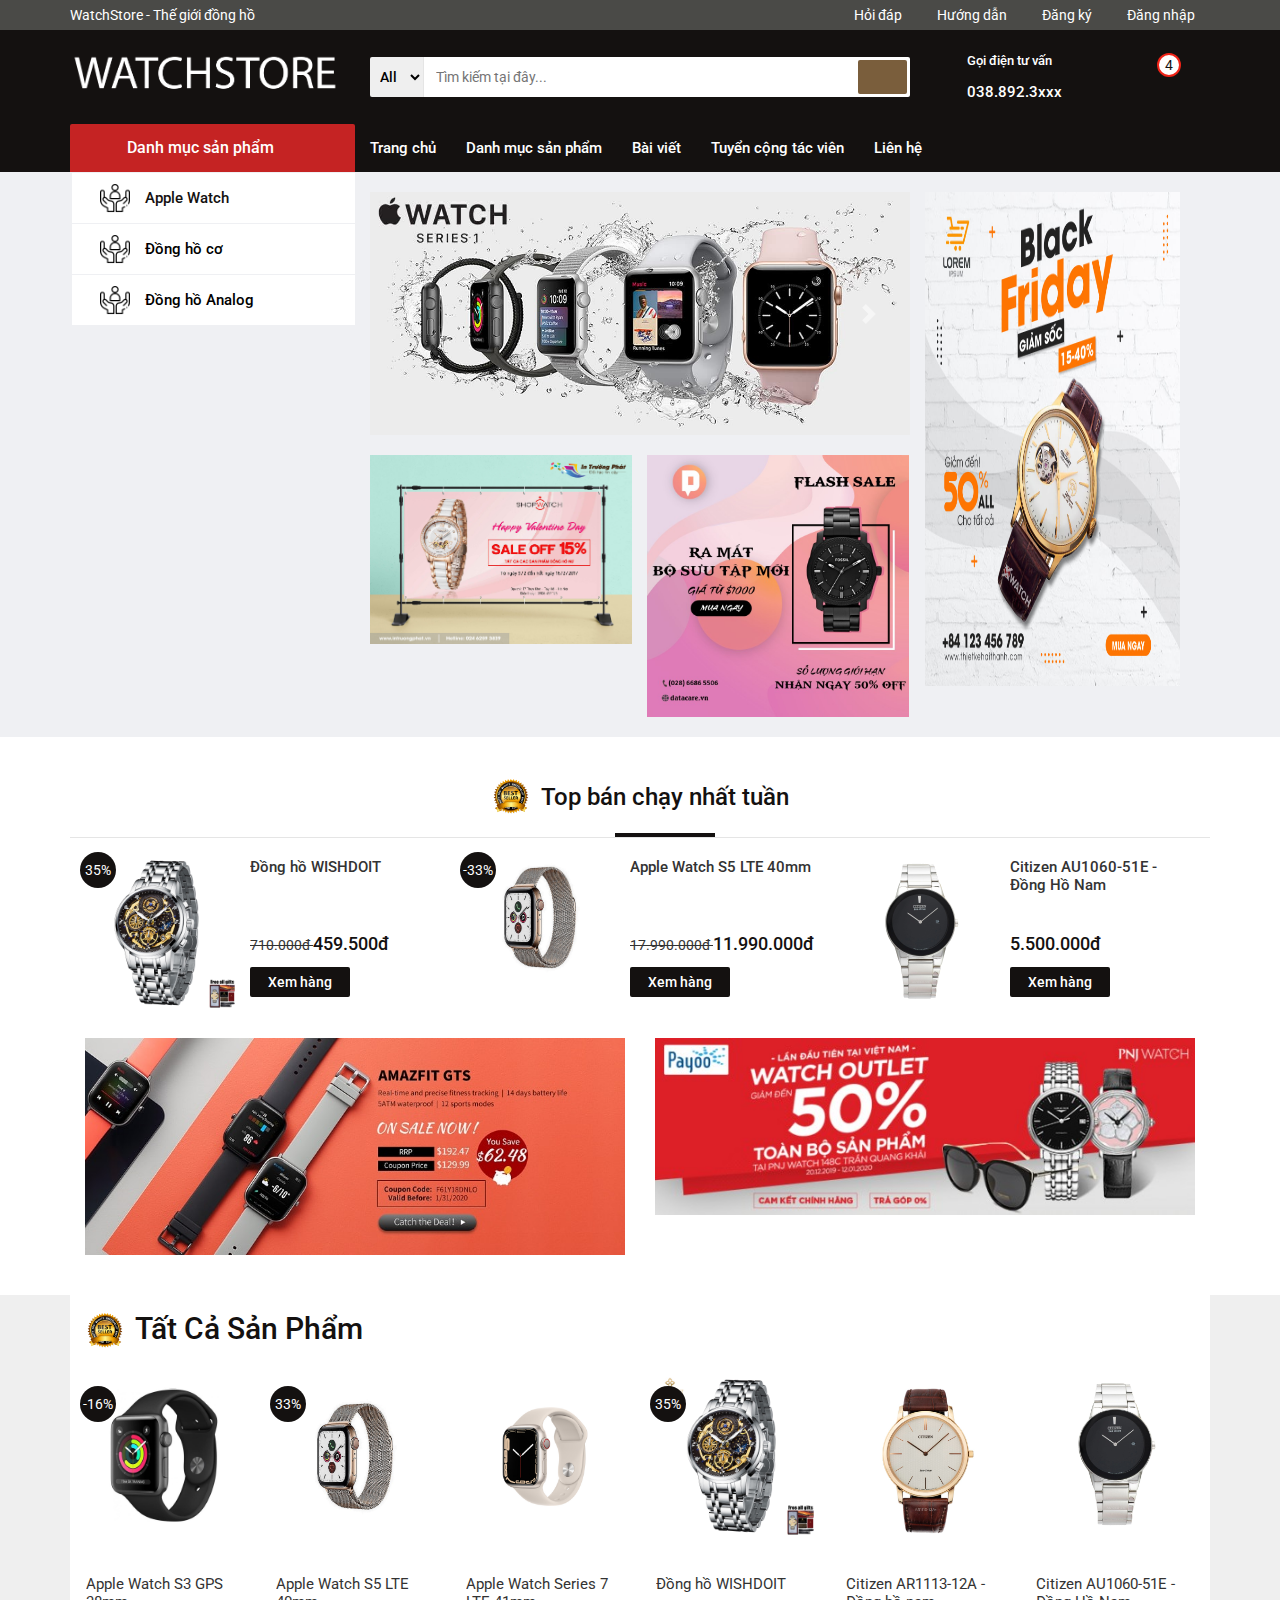
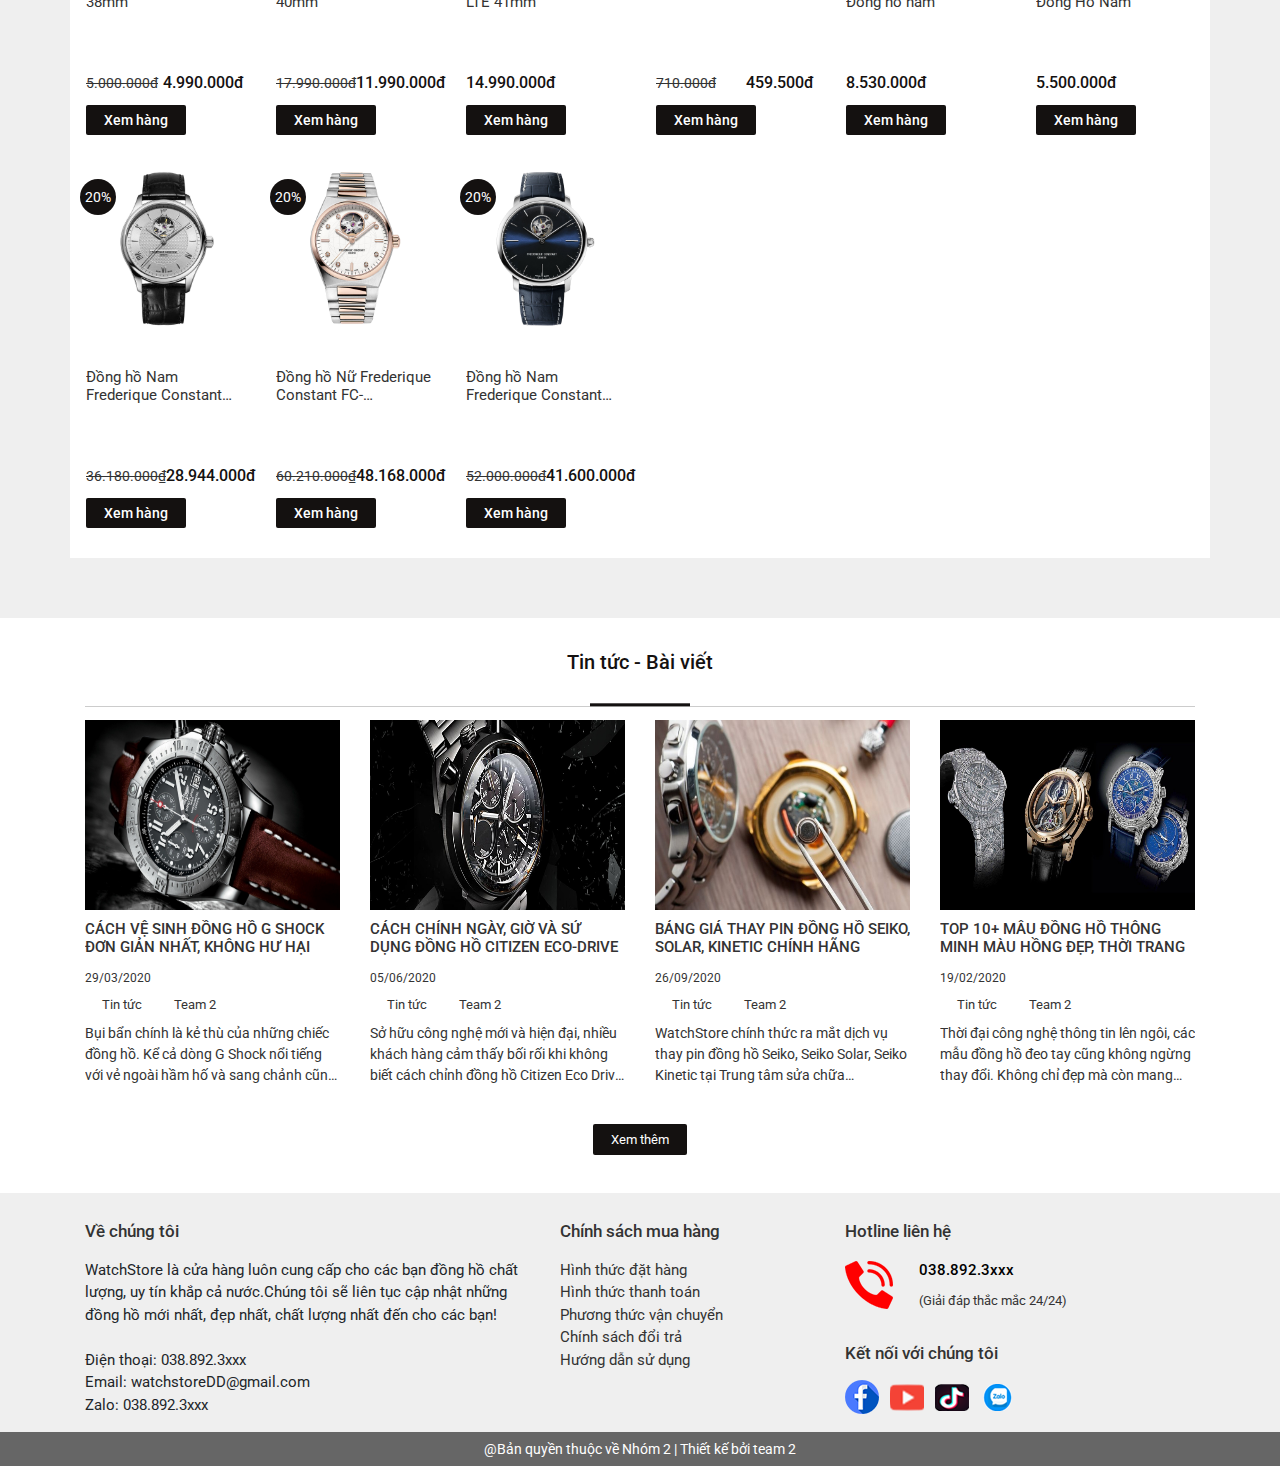
==== commit e8d6670d: "upload" ====
--- a/css/style.css
+++ b/css/style.css
@@ -0,0 +1,462 @@
+:root{
+    --primary-color: #141110;
+    --white-color: #fff;
+    --black-color: #000;
+    --text-color: #333;
+    --border-color: #e5e5e5;
+}
+
+*{
+    margin: 0;
+    padding: 0;
+    box-sizing: border-box;
+    font-size: 62.5%;
+}
+
+body{
+    font-size: 100%;
+    font-family: Roboto;
+}
+/* header */
+#header{
+    background: var(--primary-color);
+}
+
+.header__top{
+    height: 30px;
+    display: flex;
+    align-items: center;
+    justify-content: space-between;
+    background: #4a4a47;
+}
+
+.heade__top-left{
+    padding-left: 0;
+}
+
+.heade__top-left span {
+    font-size: 14px;
+    color: var(--white-color);
+}
+
+.header__top-right {
+    display: flex;
+    align-items: center;
+    justify-content: flex-end;
+}
+
+.header__top-list {
+    list-style: none;
+    display: flex;
+    align-items: center;
+    margin: 0;
+}
+
+.header__top-item {
+
+}
+
+.header__top-link {
+    color: var(--white-color);
+    text-decoration: none;
+    font-size: 1.4rem;
+    display: block;
+    margin-left: 3.5rem;
+    transition: 0.2s;
+}
+
+.header__top-link:hover{
+    opacity: 0.8;
+    color: #fff;
+    text-decoration: none;
+}
+
+.header__bottom {
+ padding: 12px 0;
+}
+
+.header__logo {
+    padding-left: 0;
+}
+
+.header__heading {
+
+}
+
+.header__logo-link {
+
+}
+
+.header__logo-img {
+
+}
+
+
+.header__search {
+    display: flex;
+    align-items: center;
+}
+
+
+.header__search-select {
+    height: 4rem;
+    font-size: 1.4rem;
+    font-weight: 500;
+    outline: none;
+    border: none;
+    border-radius: 0.2rem 0 0 0.2rem;
+    border-right: 1px solid var(--border-color);
+    width: 10%;
+    padding: 0 .6rem;
+}
+
+.header__search-select option{
+    font-size: 1.4rem;
+    display: inline-block;
+    margin: 10px 12px;
+}
+
+.header__search-input {
+    height: 4rem;
+    width: 80%;
+    font-size: 1.4rem;
+    outline: none;
+    border: none;
+    padding: 0 12px;
+}
+
+.header__search-btn {
+    width: 10%;
+    height: 4rem;
+    outline: none;
+    border: none;
+    border-radius: 0 2px 2px 0;
+    font-size: 1.4rem;
+    background: var(--white-color);
+}
+
+.header__search-icon-wrap{
+    width: 90%;
+    height: 3.4rem;
+    background: #7a5e3c;
+    border-radius: 2px;
+    display: flex;
+    justify-content: center;
+    align-items: center;
+    cursor: pointer;
+    margin-left: .2rem;
+}
+
+.header__search-icon {
+    font-size: 1.4rem;
+    color: var(--white-color);
+}
+
+
+.header__call {
+    display: flex;
+    align-items: center;
+    padding-right: 0;
+}
+
+.header__call-icon-wrap {
+    margin-right: 1rem;
+}
+
+.header__call-icon {
+    font-size: 2.2rem;
+    color: var(--white-color);
+}
+
+.header__call-info {
+
+}
+
+.header__call-text {
+    font-size: 13px;
+    font-weight: 500;
+    color: var(--white-color);
+    margin-bottom: 1rem;
+}
+
+.header__call-number {
+    font-size: 1.5rem;
+    font-weight: 500;
+    color: var(--white-color);
+}
+
+.header__cart {
+    display: flex;
+    justify-content: center;
+    align-items: center;
+    cursor: pointer;
+}
+
+.header__cart-icon-wrap {
+    position: relative;
+}
+
+.header__notice{
+    display: block;
+    width: 24px;
+    height: 24px;
+    position: absolute;
+    top: -70%;
+    right: -70%;
+    background: #fff;
+    color: var(--primary-color);
+    font-size: 1.4rem;
+    border-radius: 50%;
+    border: 2px solid #ef2317;
+    display: flex;
+    justify-content: center;
+    align-items: center;
+    font-weight: 400;
+}
+
+.header__nav-cart-icon {
+    font-size: 2rem;
+    color: var(--white-color);
+}
+
+
+/*header navigation*/
+.header__nav-wrap{
+    height: 4.8rem;
+    background: #ff5c00;
+}
+
+.header__nav-menu-wrap{
+    height: 4.8rem;
+    background: #c52323;
+    display: flex;
+    align-items: center;
+    border-top-left-radius: 2px;
+    border-top-right-radius: 2px;
+    /*margin-left: 1.5rem;
+    margin-right: -1.5rem;
+    padding-right: 0;*/
+    cursor: pointer;
+}
+
+.header__nav-menu-icon {
+    font-size: 1.6rem;
+    color: var(--white-color);
+    margin-right: 1.6rem;
+    margin-left: 1.4rem;
+}
+
+.header__nav-menu-title {
+    font-size: 1.6rem;
+    font-weight: 500;
+    color: var(--white-color);
+}
+
+.header__nav {
+    height: 4.8rem;
+}
+
+.header__nav-list {
+    list-style: none;
+    display: flex;
+    align-items: center;
+    height: 100%;
+}
+
+.header__nav-item {
+
+}
+
+.header__nav-link {
+    color: var(--white-color);
+    text-decoration: none;
+    font-size: 1.5rem;
+    font-weight: 500;
+    display: block;
+    padding-right: 3rem;
+    transition: 0.2s;
+}
+
+.header__nav-link:hover{
+    text-decoration: none;
+    color: var(--white-color);
+    opacity: 0.6;
+}
+/**/
+/* end header */
+
+
+/*footer*/
+.footer__top{
+    background: #efefef;
+    padding: 1.6rem 0;
+}
+.footer__top-intro {
+
+}
+
+.footer__top-intro-heading, .footer__top-policy-heading, .footer__top-contact-heading {
+    font-size: 1.7rem;
+    color: var(--text-color);
+    padding: 1.2rem 0;
+}
+
+.footer__top-intro-content {
+    font-size: 1.5rem;
+}
+
+.footer__top-policy-list {
+    list-style: none;
+    margin-bottom: 1rem;
+}
+
+.footer__top-policy-item {
+
+}
+
+.footer__top-policy-link {
+    font-size: 1.5rem;
+    color: var(--text-color);
+}
+
+.footer__top-policy-link:hover{
+    color: var(--text-color);
+    opacity: 0.8;
+    text-decoration: none;
+}
+
+.footer__top-contact-wrap {
+
+}
+
+.footer__top-contact-heading {
+
+}
+
+.footer__top-contact {
+    display: flex;
+    align-items: center;
+    margin-bottom: 2rem;
+}
+
+
+.footer__top-contact-icon {
+    margin-right: 2.6rem;
+}
+
+.footer__top-contact-img {
+
+}
+
+.footer__top-contact-phone-wrap {
+
+}
+
+.footer__top-contact-phone {
+    font-size: 1.5rem;
+    font-weight: 500;
+    color: var(--black-color);
+    margin-bottom: 1rem;
+}
+
+.footer__top-contact-des {
+    font-size: 1.3rem;
+    color: var(--text-color);
+}
+
+.footer__top-contact-social-link{
+    margin-right: 1rem;
+}
+
+.footer__bottom {
+    height: 3.4rem;
+    background: #666;
+    text-align: center;
+}
+
+.footer__bottom-content {
+    font-size: 1.4rem;
+    color: var(--white-color);
+    margin: 0 auto;
+    line-height: 3.4rem;
+}
+
+
+@media (max-width:992px){
+    .header__top{
+        display: none;
+    }
+
+    .header__nav-menu-wrap{
+        display: none;
+    }
+
+    /*.header__search{
+        display: none;
+    }*/
+
+    .header__call{
+        display: none;
+    }
+
+    .header__search-select{
+        display: none;
+    }
+}
+
+@media (max-width:768px){
+    .hide-on-mobile{
+        display: none;
+    }
+
+    .header__search{
+        display: none;
+    }
+
+    .header__cart{
+        display: none;
+    }
+
+    .header__nav{
+        display: none;
+    }
+
+    .header__heading {
+        text-align: center;
+    }
+
+    .header__logo-img {
+        max-width: 10rem;
+    }
+
+
+}
+
+@media (min-width:768px){
+   .header__logo-img {
+        max-width: 100%;
+    }
+}
+
+
+#myBtn-scroll{
+
+    display: none;
+    position: fixed;
+    bottom: 20px;
+    right: 30px;
+    z-index: 99;
+    font-size: 18px;
+    border: none;
+    outline: none;
+    background-color: rgba(238, 0, 0,0.5);
+    color: white;
+    cursor: pointer;
+    padding: 15px;
+    border-radius: 4px;
+  
+}
+#myBtn-scroll:hover{
+   
+    background-color: red;
+}
--- a/css/home.css
+++ b/css/home.css
@@ -0,0 +1,834 @@
+/*menu + slide*/
+.menu-slide{
+    background: #eff0f3;
+}
+
+.menu__nav{
+	padding: 0;
+	
+}
+.menu__list {
+    list-style: none;
+    margin: 0;
+    padding: 0;
+}
+.menu__item{
+   padding-left: .15rem;
+}
+
+.menu__item-icon{
+	width: 3rem;
+	height: 3rem;
+	display: inline-block;
+	margin-right: 1.5rem;
+}
+.menu__item:hover {
+    background: var(--primary-color);
+    
+}
+
+.menu__item:hover .menu__link{
+    color: var(--white-color);
+    background: var(--primary-color);
+    text-decoration: none;
+    fill: var(--white-color);
+}
+
+.menu__item--active .menu__link{
+    color: var(--primary-color);
+    fill: var(--primary-color);
+}
+.menu__link {
+    font-size: 1.5rem;
+    font-weight: 500;
+    color: var(--text-color);
+    color: black;
+    display: block;
+    padding: 1rem 2.8rem;
+    text-decoration: none;
+    border-top: 1px solid #eff0f3;
+    background: var(--white-color);
+    background-clip: padding-box;
+    display: flex;
+    align-items: center;
+}
+
+.menu-slide{
+    padding-bottom: 2rem;
+}
+.slider {
+    display: flex;
+    margin-top: 2rem;
+}
+
+.slide__left {
+    margin-right: -0.75rem;
+}
+
+.slide__left-img {
+    max-width: 100%;
+    height: 100%;
+}
+
+.slide__left-top {
+    max-width: 100%;
+}
+
+.slide__left-bottom {
+    display: grid;
+    margin-top: 2rem;
+    grid-template-columns: 48.5% 48.5%;
+    grid-column-gap: 1.5rem;
+}
+
+.slide__left-bottom-one {
+   margin-right: 0.75rem;
+
+}
+.slide__left-bottom-one-img {
+    max-width: 100%;
+}
+
+.slide__left-bottom-tow {
+    margin-left: 0.75rem;
+}
+
+.slide__left-bottom-tow-img {
+    max-width: 100%;
+}
+
+.slide__right {
+    margin-left: -0.75rem;
+}
+
+.slide__right-img {
+    max-width: 100%;
+    height: 94%;
+}
+
+/**/
+
+/*bestselling*/
+.bestselling {
+    padding: 4rem 0;
+    background: var(--white-color);
+}
+
+.bestselling__heading-wrap {
+    width: 100%;
+    display: flex;
+    align-items: center;
+    justify-content: center;
+    border-bottom: 1px solid var(--border-color);
+    padding-bottom: 2rem;
+
+}
+
+.bestselling__heading-img {
+    width: 4rem;
+    height: 4rem;
+    margin-right: 1rem;
+}
+
+.bestselling__heading {
+    font-size: 2.4rem;
+    font-weight: 500;
+    color: var(--primary-color);
+    position: relative;
+}
+
+.bestselling__heading::before{
+    content: "";
+    position: absolute;
+    top: 5.4rem;
+    left: 50%;
+    display: block;
+    width: 10rem;
+    height: 0.4rem;
+    background: var(--primary-color);
+    transform: translateX(-50%); 
+}
+
+
+.bestselling__product {
+    display: flex;
+    padding-top: 2rem;
+    padding-bottom: 2rem;
+    cursor: pointer;
+}
+
+.bestselling__product-img-box {
+    width: 15rem;
+    height: 16rem;
+    margin-right: 1.5rem;
+}
+
+.bestselling__product-img {
+    max-width: 100%;
+    transition: 0.3s;
+}
+
+.bestselling__product-text {
+    flex: 1;
+}
+
+.bestselling__product-title {
+
+}
+
+.bestselling__product-link {
+    font-size: 1.5rem;
+    color: var(--text-color);
+    text-decoration: none;
+    display: block;
+    margin-bottom: 1.4rem;
+    height: 3.6rem;
+    display: -webkit-box;
+    -webkit-box-orient: vertical;
+    -webkit-line-clamp: 2;
+    text-overflow: ellipsis;
+    overflow: hidden;
+    transition: 0.2s;
+}
+
+.bestselling__product-link:hover{
+    color: var(--black-color);
+    text-decoration: none;
+}
+.bestselling__product-rate-wrap {
+
+}
+
+.bestselling__product-rate {
+    font-size: 1.4rem;
+    color: var(--primary-color);
+    margin-bottom: 0.8rem;
+}
+
+.bestselling__product-price {
+    font-size: 1.8rem;
+    color: var(--primary-color);
+    font-weight: 500;
+}
+
+.bestselling__product-btn-wrap {
+
+}
+
+.bestselling__product-btn {
+    width: 10rem;
+    height: 3rem;
+    border-radius: 0.2rem;
+    background: var(--primary-color);
+    color: var(--white-color);
+    display: flex;
+    justify-content: center;
+    align-items: center;
+    outline: none;
+    border: none;
+    font-size: 1.4rem;
+    font-weight: 500;
+    margin: 1rem 0;
+    cursor: pointer;
+    transition: 0.2s;
+}
+
+.bestselling__product-btn:hover{
+    background: #ff2014;
+}
+
+.bestselling__banner {
+    display: flex;
+    justify-content: space-between;
+}
+
+.bestselling__banner-left {
+    flex: 1;
+}
+
+.bestselling__banner-left-img {
+    width: 100%;
+}
+
+.bestselling__banner-right {
+    flex: 1;
+}
+
+.bestselling__banner-right-img {
+    width: 100%;
+    margin-right: 0;
+}
+
+
+/**/
+
+.product {
+    background: #efefef;
+    padding: 3rem 0;
+}
+
+.product__sidebar {
+
+}
+
+.product__sidebar-heading {
+    display: flex;
+    align-items: center;
+    width: 100%;
+    height: 4.2rem;
+    background: var(--primary-color);
+    border-top-left-radius: 4px;
+    margin-bottom: 2rem;
+}
+
+/*.product__sidebar-img {
+    width: 3rem;
+    height: 4rem;
+}*/
+
+.product__sidebar-title {
+    font-size: 1.8rem;
+    color: var(--white-color);
+    margin-left: 4rem;
+    fill: var(--white-color);
+    display: flex;
+    align-items: center;
+}
+
+.product__sidebar-list {
+    background: var(--white-color);
+    /*display: flex;
+    align-items: center;
+    justify-content: space-around;*/
+    width: 100%;
+    padding: 2rem 0.6rem;
+}
+
+.product__sidebar-item {
+    display: inline-block;
+    width: 100%;
+    text-align: center;
+    margin-bottom: 2.4rem;
+}
+
+.product__sidebar-item-img {
+    max-width: 8rem;
+    max-height: 8rem;
+    transition: 0.3s;
+}
+
+.product__sidebar-item-name {
+    display: block;
+    font-size: 1.4rem;
+    color: var(--text-color);
+    text-decoration: none;
+    text-align: center;
+    margin-top: 0.8rem;
+}
+
+.product__sidebar-item-name:hover{
+    color: var(--black-color);
+    text-decoration: none;
+}
+
+
+.product__sidebar-img-wrap{
+    margin-top: 2rem;
+}
+
+.product__sidebar-img{
+    width: 100%;
+}
+
+.product__content {
+
+}
+
+.product__list {
+    height: 4.2rem;
+    list-style: none;
+    background: var(--white-color);
+    border-top: 1px solid var(--primary-color);
+    display: flex;
+    align-items: center;
+    justify-content: flex-end;
+    margin-bottom: 2rem;
+    width: 100%;
+}
+
+.product__item {
+
+}
+
+.product__link {
+    font-size: 1.4rem;
+    font-weight: 500;
+    text-decoration: none;
+    color: var(--text-color);
+    margin-right: 2rem;
+    position: relative;
+}
+
+.product__link:before{
+    content: "";
+    position: absolute;
+    display: block;
+    width: 100%;
+    height: 0.4rem;
+    background: var(--primary-color);
+    top: -70%;
+    left: 50%;
+    transform: translateX(-50%);
+    display: none;
+    animation: fadeIn ease-in 0.3s;
+}
+
+.product__item--active .product__link:before{
+    content: "";
+    position: absolute;
+    display: block;
+    width: 100%;
+    height: 0.4rem;
+    background: var(--primary-color);
+    top: -70%;
+    left: 50%;
+    transform: translateX(-50%);
+    animation: fadeIn ease-in 0.3s;
+    
+}
+
+.product__item:hover .product__link{
+    color: var(--primary-color);
+    text-decoration: none;
+}
+
+.product__item:hover .product__link:before{
+    display: block;
+}
+
+.row.product__panel-wrap{
+    
+}
+
+.product__panel{
+    display: flex;
+    flex-wrap: wrap;
+    margin: 0 -2.2rem;
+}
+
+.product__panel-item{
+     margin-bottom: 2rem;
+     padding: 0 0.75rem;
+     cursor: pointer;
+}
+.product__panel-item-wrap{
+    background: var(--white-color);
+    padding: 1rem 1.5rem;
+    position: relative;
+}
+
+.product__panel-price-sale-off{
+    width: 3.6rem;
+    height: 3.6rem;
+    border-radius: 50%;
+    background: var(--primary-color);
+    display: flex;
+    justify-content: center;
+    align-items: center;
+    font-size: 1.4rem;
+    position: absolute;
+    top: 1.4rem;
+    left: 1rem;
+    color: var(--white-color);
+}
+
+.product__panel-img-wrap{
+    width: 100%;
+    height: 16.8rem;
+    display: flex;
+    justify-content: center;
+    align-items: center;
+}
+
+.product__panel-img{
+    max-width: 100%;
+    transition: 0.3s;
+}
+
+.product__panel-img:hover,
+.product__sidebar-item-img:hover,
+.bestselling__product-img:hover
+{
+    transform: scale(1.1);
+}
+
+.product__panel-heading {
+
+}
+
+.product__panel-link {
+    font-size: 1.5rem;
+    color: var(--text-color);
+    text-decoration: none;
+    font-weight: 400;
+    display: block;
+    margin-top: 3.5rem;
+    transition: 0.2s;
+    height: 3.8rem;
+    display: -webkit-box;
+    -webkit-box-orient: vertical;
+    -webkit-line-clamp: 2;
+    text-overflow: ellipsis;
+    overflow: hidden;
+}
+
+.product__panel-link:hover{
+    color: var(--black-color);
+    text-decoration: none;
+}
+.product__panel-rate-wrap {
+	text-align: right;
+	margin: 1rem 0;
+}
+
+.product__panel-rate {
+    font-size: 1.4rem;
+    color: var(--primary-color);
+    margin: 1.2rem 0;
+}
+
+.product__panel-price {
+    display: flex;
+    justify-content: space-between;
+    align-items: center;
+}
+
+.product__panel-price-old {
+    font-size: 1.4rem;
+    color: var(--text-color);
+    text-decoration: line-through;
+}
+
+.product__panel-price-current {
+    font-size: 1.6rem;
+    color: var(--primary-color);
+    font-weight: 500;
+
+}
+
+
+/*product love*/
+section.product__love{
+    background: #efefef;
+    padding-bottom: 6rem;
+}
+
+.product__love-title {
+    margin: 1.6rem 0;
+}
+
+.product__love-heading {
+    font-size: 1.8rem;
+    color: var(--primary-color);
+}
+
+.product__panel-price-old-hide{
+    display: none;
+}
+
+
+.product__love .product__panel-item{
+    margin-bottom: 2rem;
+    cursor: pointer;
+    padding: 0 1.6rem;
+}
+/*.product__love .row{
+    background: var(--white-color);
+}*/
+
+/*post*/
+
+.section.posts {
+    
+}
+
+.posts__title {
+
+}
+
+.posts__title-wrap {
+
+}
+
+.posts__heading {
+    padding: 3.2rem;
+    color: var(--primary-color);
+    text-align: center;
+    border-bottom: 1px solid #ccc;
+    display: block;
+    position: relative;
+}
+
+.posts__heading::before{
+    content: "";
+    position: absolute;
+    top: 100%;
+    left: 50%;
+    width: 10rem;
+    height: 0.3rem;
+    background: var(--primary-color);
+    transform: translate(-50%,-90%);
+} 
+
+.posts__list {
+    margin-top: 0.8rem;
+}
+
+.posts__item {
+
+}
+
+.posts__item-img{
+    height: 20rem;
+}
+
+.posts__item-img img {
+    width: 100%;
+    max-width: 100%;
+    height: 19rem;
+}
+
+.posts__item-title {
+    font-size: 1.5rem;
+    color: var(--text-color);
+    display: -webkit-box;
+    -webkit-box-orient: vertical;
+    -webkit-line-clamp: 2;
+    text-overflow: ellipsis;
+    overflow: hidden;
+    height: 4.4rem;
+}
+
+.posts__item-title:hover{
+    color: var(--black-color);
+    text-decoration: none;
+}
+.posts__item-date {
+    font-size: 1.2rem;
+    color: var(--text-color);
+}
+
+.posts__item-cate-wrap{
+    display: flex;
+    margin: 0.8rem 0;
+}
+
+.posts__item-cate {
+    display: flex;
+    margin-right: 1.6rem;
+}
+
+.posts__item-cate-icon, .posts__item-cate-ad-icon{
+    font-size: 1.5rem;
+    color: #888;
+    margin-right: 0.5rem;
+}
+
+.posts__item-cate-name, .posts__item-cate-ad-name {
+    font-size: 1.3rem;
+    color: var(--text-color);
+}
+
+.posts__item-cate-ad {
+    display: flex;
+}
+
+
+.posts__item-description {
+    font-size: 1.4rem;
+    color: var(--text-color);
+    display: -webkit-box;
+    -webkit-box-orient: vertical;
+    -webkit-line-clamp: 3;
+    text-overflow: ellipsis;
+    overflow: hidden;
+}
+
+.posts__view {
+    margin: 3.8rem auto;
+    justify-content: center;
+}
+
+.posts__view-btn {
+    padding: 0.6rem 1.8rem;
+    background: var(--primary-color);
+    color: var(--white-color);
+    font-size: 1.3rem;
+    border: none;
+    outline: none;
+    border-radius: 0.2rem;
+}
+
+.posts__view-btn:hover{
+    color: var(--white-color);
+    opacity: 0.8;
+    text-decoration: none;
+}
+
+.fex{
+    display: flex;
+    justify-content: center;
+    align-items: center;
+}
+/**/
+.product__title-mobile{
+    margin: 0 auto;
+    display: none;
+}
+
+.product__title-mobile h2{
+    color: var(--primary-color);
+    text-align: center;
+    margin-bottom: 2rem;
+    font-size: 2.4rem;
+}
+
+
+@media (max-width:992px){
+
+    .product__sidebar {
+        display: none;
+    }
+
+    .menu-slide{
+        display: none;
+    }
+
+
+    /*.header__search{
+        display: none;
+    }*/
+}
+
+@media (max-width:768px){
+    .hide-on-mobile{
+        display: none;
+    }
+
+    .bestselling__banner{
+        display: none;
+    }
+
+    .product__title-mobile{
+        display: block;
+    }
+}
+
+@media (min-width:768px){
+    
+}
+
+.main__modal{
+    position: fixed;
+    top: 0;
+    right: 0;
+    left: 0;
+    bottom: 0;
+    display: flex;
+    justify-content: center;
+    align-items: center;
+    animation: fadeIn linear 0.3s;
+    z-index: 2;
+}
+
+.modal__overlay{
+    position: absolute;
+    width: 100%;
+    height: 100%;
+    background: red;
+    background: rgba(0,0,0,0.6);
+    z-index: 10000;
+}
+
+.modal__body{
+    z-index: 10001;
+}
+
+.sale-off{
+    width: 500px;
+    border-radius: 5px;
+    background: #efefef;
+    /*background: url(../images/bg_sale_off.jpg);*/
+    background: linear-gradient(#fff,#fafafa);
+    background-size: cover;
+    overflow: hidden;
+    padding: 3rem;
+    position: relative;
+}
+.sale-off__container{
+    padding-bottom: 22px;
+    text-align: center;
+}
+
+.sale-off__heading{
+    color: var(--text-color);
+    line-height: 3rem;
+    word-spacing: 0.8rem;
+    margin-top: 1.4rem;
+    font-family: 'Paytone One', sans-serif;
+}
+
+.sale-off__sp{
+    font-size: 3rem;
+    color: var(--primary-color);
+    font-weight: 700;
+}
+.sale-off__name{
+    font-size: 2rem;
+    color: var(--text-color);
+    font-weight: 700;
+}
+
+
+.sale-off__link{
+    text-decoration: none;
+}
+
+.sale-off__btn{
+    margin-top: 0.5rem;
+    padding: 0.6rem 2rem;
+    outline: none;
+    border: none;
+    box-shadow: inset 0 2rem 2.5rem 0.5rem var(--primary-color);
+    color: var(--white-color);
+    font-size: 1.6rem;
+    border-radius: 0.2rem;
+    cursor: pointer;
+    transition: 0.3s;
+}
+
+.sale-off__btn:hover{
+    background: var(--primary-color);
+}
+
+.sale-off__close{
+    position: absolute;
+    top: 1rem;
+    right: 1rem;
+    width: 2.4rem;
+    height: 2.4rem;
+    border: 1px solid #ccc;
+    border-radius: 50%;
+    display: flex;
+    justify-content: center;
+    align-items: center;
+    font-size: 1.6rem;
+    color: #666;
+    cursor: pointer;
+}
+
+.sale-off__close-icon{
+    fill: #ccc;
+}
+
+
